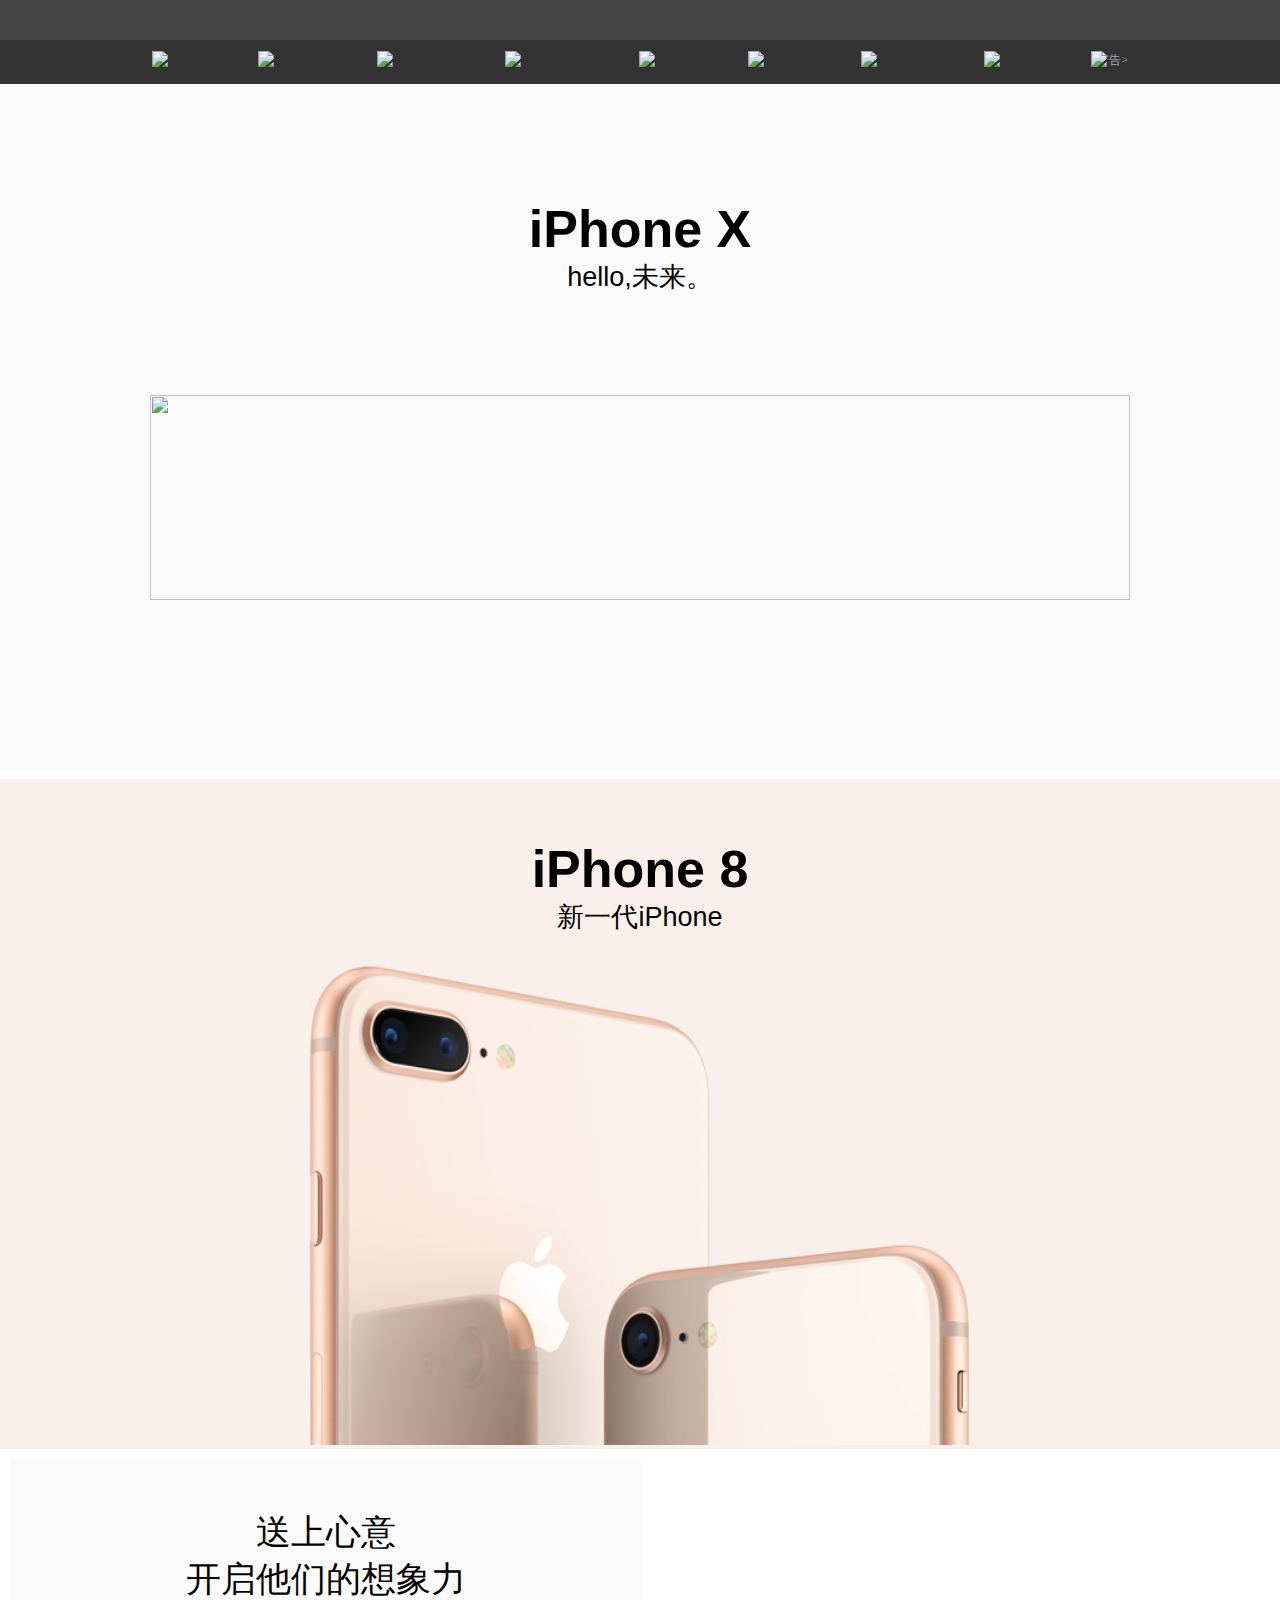
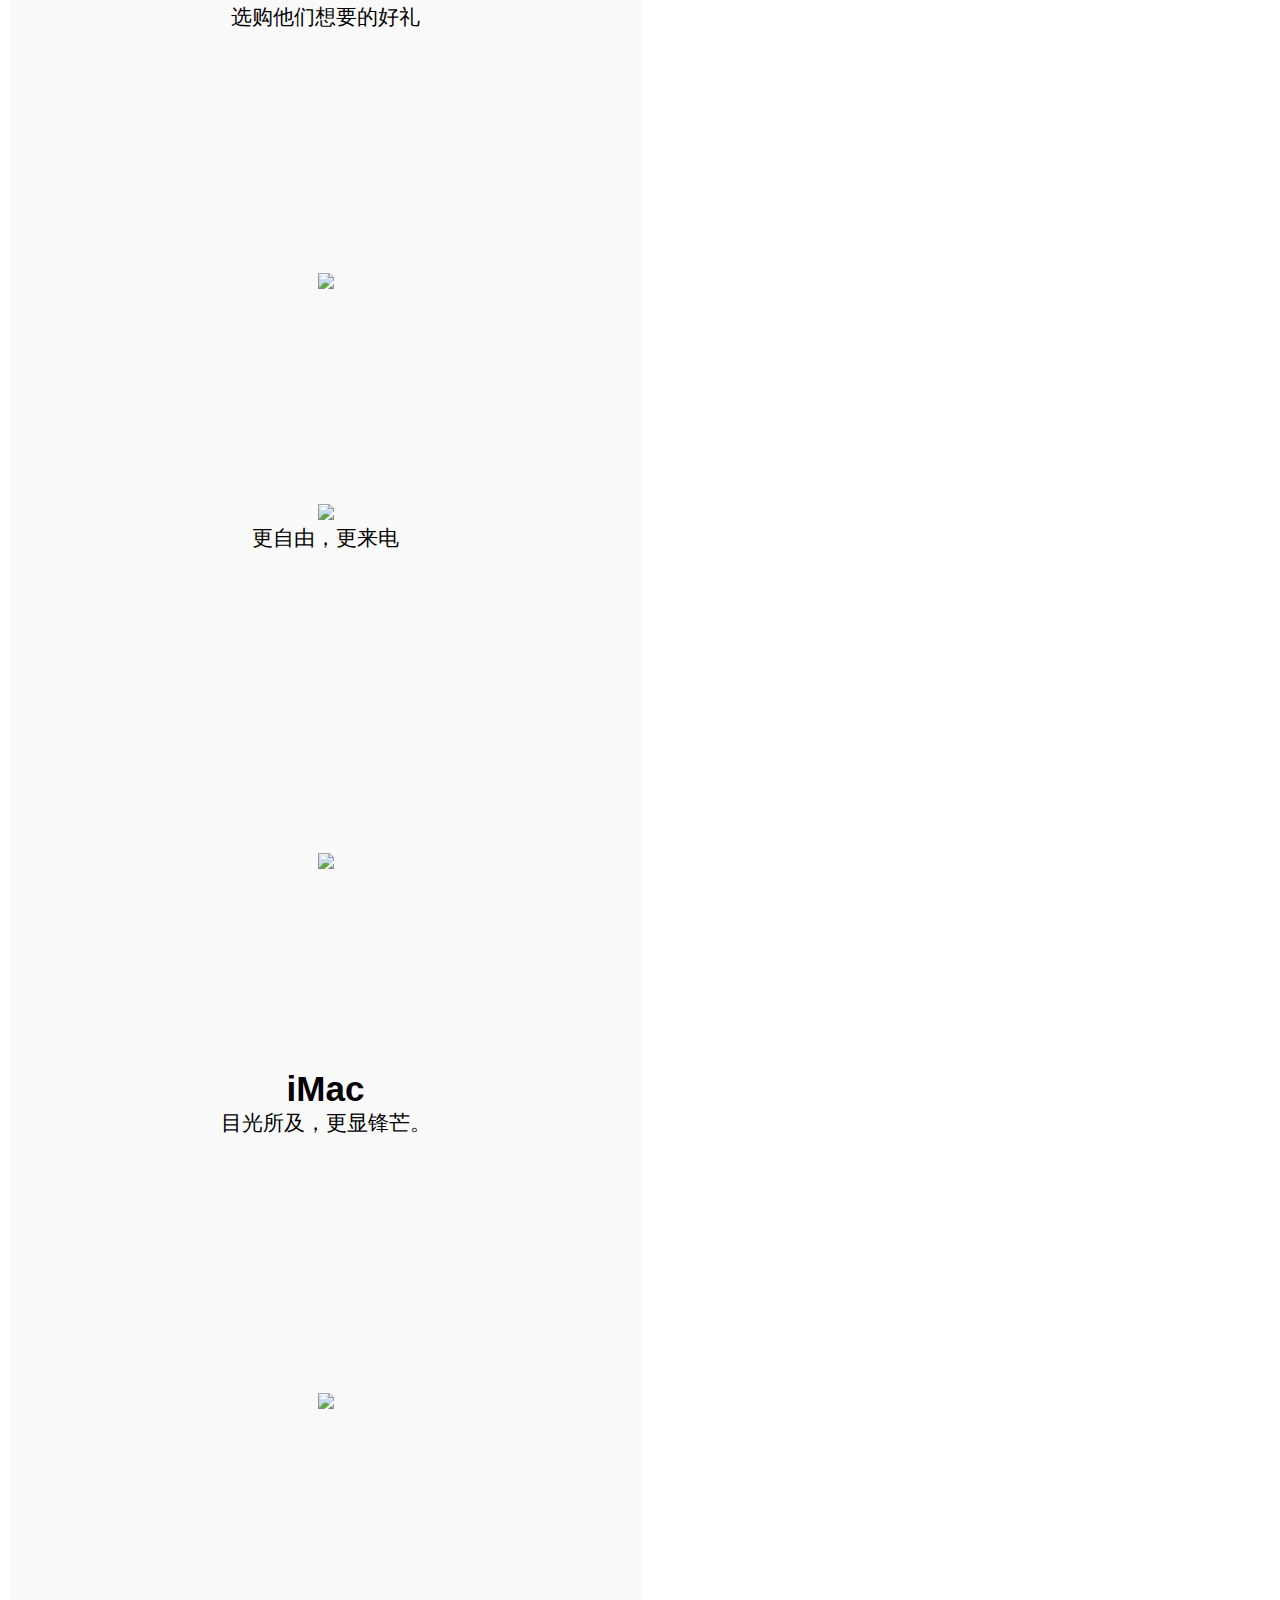
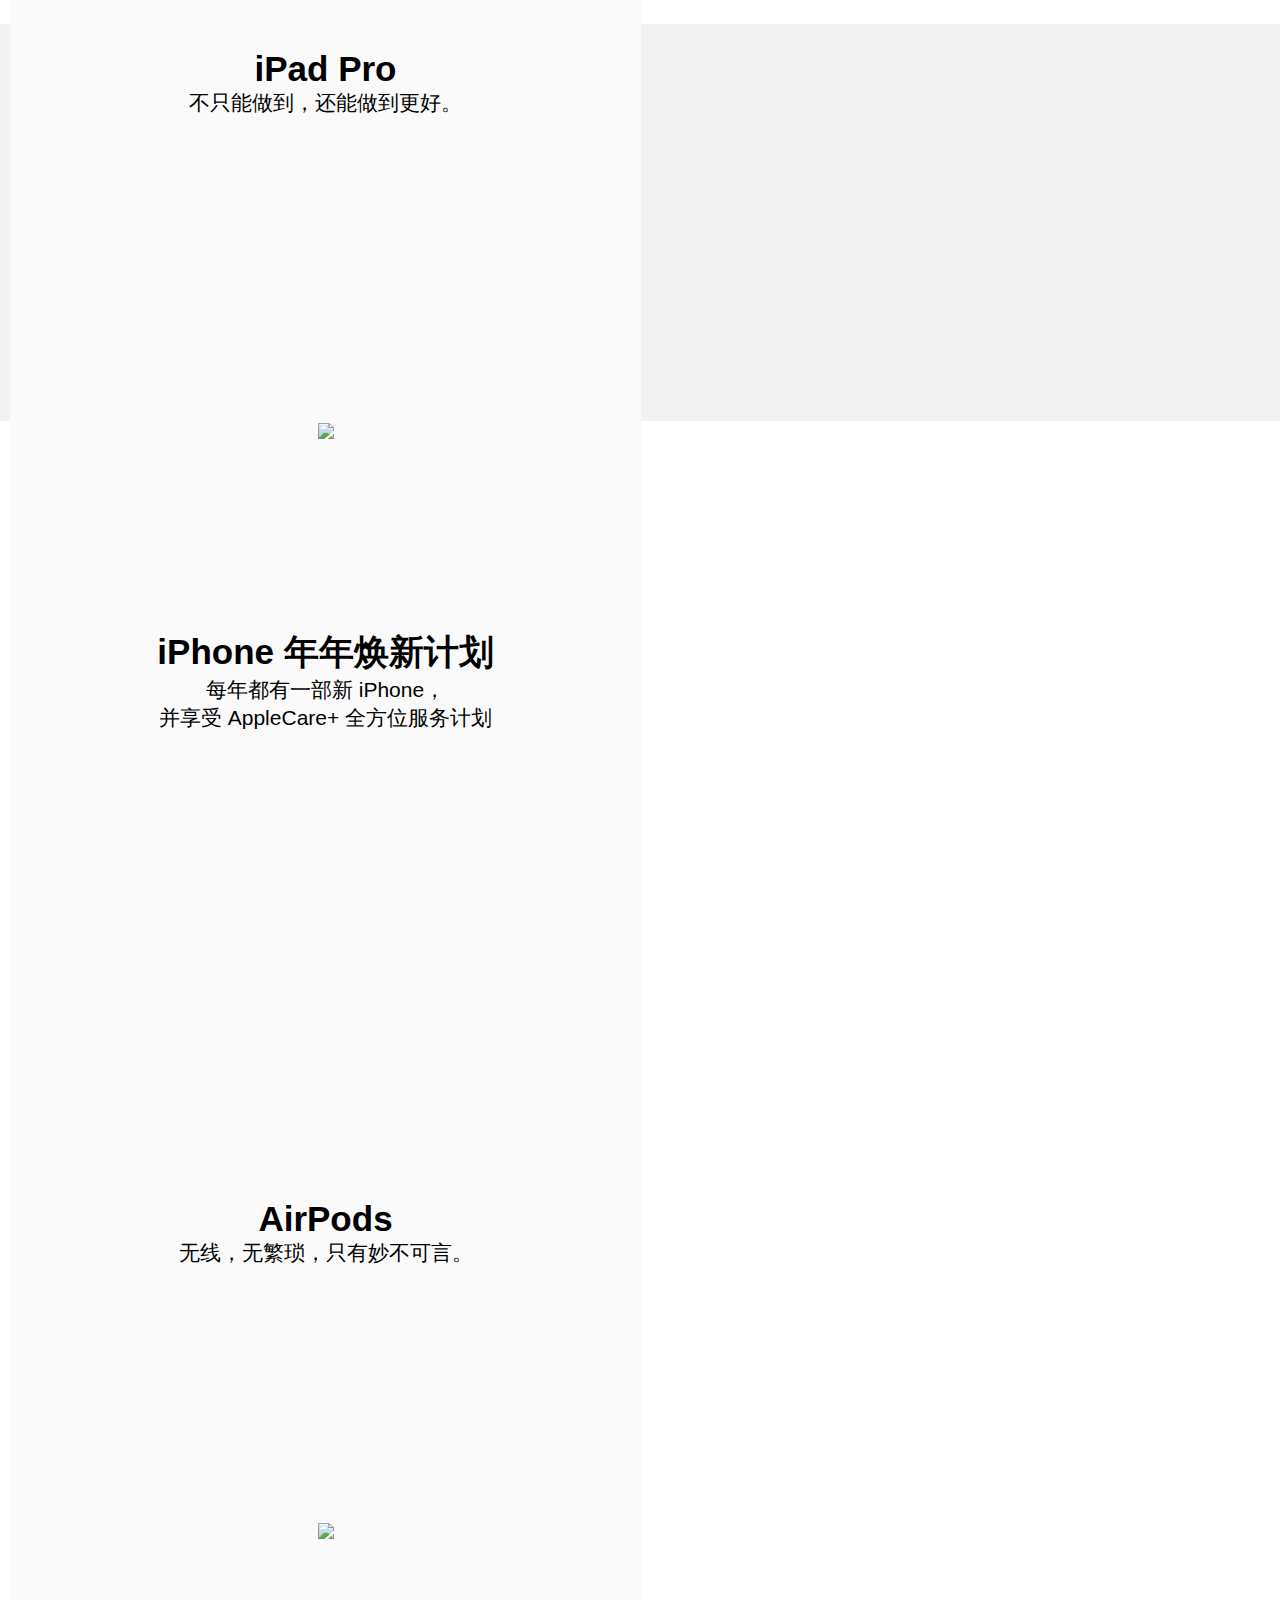
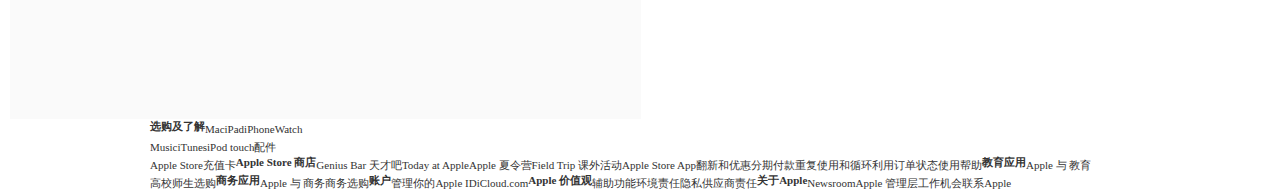
==== index.html @ c33d2056 "add" ====
<!DOCTYPE html>
<html lang="zh">
<head>
  <meta charset="UTF-8">
  <meta name="viewport" content="width=device-width, initial-scale=1.0">
  <meta http-equiv="X-UA-Compatible" content="ie=edge">
  <title>Apple(中国)-官方网站</title>
  <link rel="stylesheet" type="text/css" href="css/style.css"/>
  <style type="text/css">
  	ul {
  		list-style: none;
  	}
  	
  	#header {
  		width: 100%;
  		height: 84px;
  	}
  	
  	.header_adv{
  		height: 40px;
  		background-color: #444;
  	}
  	
  	.header_adv .content {
  		width: 976px;
  		height: 40px;
  		font-size: 12px;
  		color: #a8a8aa;
  		margin: auto;
  		line-height: 40px;
  	}
  	
  	.header_adv .content span {
  		float: right;
  	}
  	
  	.header_content{
  		height: 44px;
  		margin: auto;
  		background-color: rgba(0,0,0,0.8);
  	}
  	
  	.header_navbar {
  		position: absolute;
  		left: 50%;
  		width: 1000px;
  		margin-left: -500px;
  		height: 44px;
  	}
  	
  	.header_navbar ul {
  		width: 1000px;
  		margin: auto 0px;
  	}
  	
  	.header_navbar li {
  		height: 44px;
  		line-height: 44px;
  		float: left;
  		text-align: center;
  	}
  	
  	.nav-icon-others {
  		margin-left: 71.9px;
  	}
  	
  	#nav_whiteApple {
  		margin-left: 10px;
  		width: 20px;
  	}
  	
  	#nav_mac {
  		width: 48px;
  	}
  	
  	#nav_ipad {
  		width: 47px;
  	}
  	
  	#nav_iphone {
  		width: 64px;
  	}
  	
  	#nav_watch {
  		width: 60px;
  	}
  	
  	#nav_support {
  		width: 66px;
  	}
  	
  	#nav_search {
  		width: 36px;
  	}
  	
  	#nav_bag {
  		width: 34px;
  	}
  	
  	.nav-icon:hover {
  		opacity: 0.7;
  	}
  	
  	#content {
  		font-family: "SF Pro Display", "SF Pro Icons", "Helvetica Neue", "Helvetica", "Arial", sans-serif;
  		text-align: center;
  	}
  	
  	#iphone-x {
  		padding-top: 115px;
  		padding-bottom: 75px;
  		width: 100%;
  		height: 495px;
  		background-color: rgb(250,250,250);
  	}
  	
  	.title h2 {
  		margin: 0px auto 0px auto;
  		font-size: 52px;
  	}
  	
  	.subtitle h3 {
  		font-size: 27px;
  		font-weight: normal;
  	}
  	
  	#iphone-x-img {
  		width: 100%;
  		margin-top: 100px;
  	}
  	
  	#iphone-x-img img {
  		width: 980px;
  		height: 205px;
  	}
  	
  	#iphone-8 {
  		width: 100%;
  		height: 490px;
  		margin-top: 10px;
			background-color: rgb(249,240,235);  		
			padding-top: 60px;
			padding-bottom: 120px;
  	}
  	
  	#iphone-8-img {
  		margin-top: 30px;
  		width: 100%;
  	}
  	
  	#iphone-8-img img {
  		width: 660px;				
  		height: 480px;
  	}
  	
  	.sides {
  		margin-top: 10px;
  		margin-right: 15px;
  		width: 100%;
  		height: 580px;
  	}
  	
  	.sides h2 {
  		margin-top: 30px;
  		font-size: 35px;
  		font-weight: 500;
  	}
  	
  	.sides h3 {
  		font-size: 21px;
  		font-weight: normal;
  		margin-bottom: 30px;
  	}
  	
  	.side {
  		background-color: rgb(250,250,250);
  		float: left;
  		width: 49.3%;
  		height: 100%;
  	}
  	
  	
  	.side-header {
  		height: 170px;
  	}
  	
  	.side-title {
  		margin-top: 50px;
  		width: 100%;
  		text-align: center;
  	}
  	
  	.side-subtitle {
  		width: 100%;
  		text-align: center;
  	}
  	
  	.side-left {
  		margin-left: 10px;
  	}
  	
  	.side-right {
  		margin-left: 10px;
  	}
  	
  	.side-title img {
  		margin-top: 15px;
  	}
  	
  	.side-img {
  		line-height: 410px;
  		height: 410px;
  	}
  	
  	
  	
  	.sides-2 .side-img{
  		width: 100%;
  		margin-top: -40px;
  	}
  	
  	.side-ipad .side-img{
  		margin-top: 10px;
  	}
  	
  	.sides-2 h2 {
  		font-weight: 600;
  	}
  	
  	.sides-3 {
  		height: 570px;
  	}
  	
  	.sides-3 .side-header {
  		z-index: 10;
  	}
  	
  	.side-huanxin{
  		overflow: hidden;
  		background-image: url(img/index/trade_up_large.jpg);
  		background-position-x: center;
  	}
  	
		.side-airpods img {
			margin-top: 30px;
		}
  	
  	.footer {
  		margin-top: 15px;
  		height: 397px;
  		width: 100%;
  		background-color: rgb(242,242,242);
  	}
  	
  	.footer li {
  		list-style: none;
  		float: left;
  	}
  	
  	.footer a {
  		text-decoration: none;
  	}
  	
  	.content {
  		padding-top: 40px;
  		margin: 0px auto;
  		width: 980px;
  		height: 234px;
  	}
  	
  	.li-header {
  		font-size: 11px;
  		color: rgb(51,51,51);
  		font-weight: bold;
  	}
  	
  	.li-content a{
  		font-size: 11px;
  		color: rgb(51,51,51);
  	}
  	
  	#footer-xuangou {
  		width: 176px;
  	}
  	
  </style>
</head>
<body>
	<!--
    	描述：头部区域
    -->
	<div id="header">
		<!--广告区域-->
		<div class="header_adv">
			<div class="content">
				<span><广告></span>
			</div>
		</div>
		<!--头部导航区域-->
		<div class="header_content">
			<div class="header_navbar">
				<ul>
					<li class="nav-icon" style="margin-left: 0px;"><div id="nav_whiteApple"><a href=""><img src="img/index/whiteApple.svg"/></div></a></li>
					<li class="nav-icon nav-icon-others"><div id="nav_mac"><a href=""><img src="img/index/mac.svg"/></a></div></li>
					<li class="nav-icon nav-icon-others"><div id="nav_ipad"><a href=""><img src="img/index/ipad.svg"/></a></div></li>
					<li class="nav-icon nav-icon-others"><div id="nav_iphone"><a href=""><img src="img/index/iphone.svg"/></a></div></li>
					<li class="nav-icon nav-icon-others"><div id="nav_watch"><a href=""><img src="img/index/watch.svg"/></a></div></li>
					<li class="nav-icon nav-icon-others"><div id="nav_music"><a href=""><img src="img/index/music.svg"/></a></div></li>
					<li class="nav-icon nav-icon-others"><div id="nav_support"><a href=""><img src="img/index/support.svg"/></a></div></li>
					<li class="nav-icon nav-icon-others"><div id="nav_search"><a href=""><img src="img/index/search.svg"/></a></div></li>
					<li class="nav-icon nav-icon-others"><div id="nav_bag"><a href=""><img src="img/index/bag.svg"/></a></div></li>
				</ul>
			</div>
		</div>
	</div>
	<!-- 内容区域 -->
	<div id="content">
		<!--iphonex开始-->
		<div id="iphone-x">
			<!--主标题-->
			<div id="iphone-x-title" class="title">
				<h2>iPhone X</h2>
			</div>
			<!--副标题-->
			<div id="iphone-x-subtitle" class="subtitle">
				<h3>hello,未来。</h3>
			</div>
			<div id="iphone-x-img">
				<img src="img/index/iphone_x_large.jpg"/>
			</div>
		</div>
		
		<!--iphone8开始-->
		<div id="iphone-8">
			<div id="iphone-8-title" class="title">
				<h2>iPhone 8</h2>
			</div>
			<div id="iphone-8-subtitle" class="subtitle">
				<h3>新一代iPhone</h3>
			</div>
			<div id="iphone-8-img">
				<img src="img/index/iphone_8_large.jpg"/>
			</div>
		</div>
		<!--两边的推销活动-->
		<div class="sides">
			<div class="side side-left side-holiday">
				<div class="side-header">
					<div class="side-title"><h2>送上心意<br/>开启他们的想象力</h2></div>
					<div class="side-subtitle"><h3>选购他们想要的好礼</h3></div>
				</div>
				<div class="side-img"><img src="img/index/holiday_large.png"/></div>
			</div>
			<div class="side side-right side-watch">
				<div class="side-header">
					<div class="side-title"><img src="img/index/watch_series_3_promo_large.png"/></div>
					<div class="side-subtitle"><h3>更自由，更来电</h3></div>
				</div>
				<div class="side-img"><img src="img/index/watch_series_3_large.jpg"/></div>
			</div>
		</div>
		<div class="sides sides-2">
			<div class="side side-left side-imac">
				<div class="side-header">
					<div class="side-title"><h2>iMac</h2></div>
					<div class="side-subtitle"><h3>目光所及，更显锋芒。</h3></div>
				</div>
				<div class="side-img"><img src="img/index/imac_large.jpg"/></div>
			</div>
			<div class="side side-right side-ipad">
				<div class="side-header">
					<div class="side-title"><h2>iPad Pro</h2></div>
					<div class="side-subtitle"><h3>不只能做到，还能做到更好。</h3></div>
				</div>
				<div class="side-img"><img src="img/index/ipad_pro_large.jpg"/></div>
			</div>
		</div>
		<div class="sides sides-2 sides-3">
			<div class="side side-left side-huanxin">
				<div class="side-header">
					<div class="side-title"><h2>iPhone 年年焕新计划</h2></div>
					<div class="side-subtitle"><h3>每年都有一部新 iPhone，<br />并享受 AppleCare+ 全方位服务计划</h3></div>
				</div>
				<div class="side-img"></div>
			</div>
			<div class="side side-right side-airpods">
				<div class="side-header">
					<div class="side-title"><h2>AirPods</h2></div>
					<div class="side-subtitle"><h3>无线，无繁琐，只有妙不可言。</h3></div>
				</div>
				<div class="side-img"><img src="img/index/airpods_large.jpg"/></div>
			</div>
		</div>
	</div>
	<!--页脚-->
		<div class="footer">
			<div class="content">
				<!--选购及了解-->
				<div id="footer-xuangou" class="list">
					<ul>
						<li class="li-header li-content">选购及了解</li>
						<li class="li-content"><a href="">Mac</a></li>
						<li class="li-content"><a href="">iPad</a></li>
						<li class="li-content"><a href="">iPhone</a></li>
						<li class="li-content"><a href="">Watch</a></li>
						<li class="li-content"><a href="">Music</a></li>
						<li class="li-content"><a href="">iTunes</a></li>
						<li class="li-content"><a href="">iPod touch</a></li>
						<li class="li-content"><a href="">配件</a></li>
						<li class="li-content"><a href="">Apple Store充值卡</a></li>
					</ul>
				</div>
				<div id="footer-store" class="list">
					<ul>
						<li class="li-header li-content">Apple Store 商店</li>
						<li class="li-content"><a href="">Genius Bar 天才吧</a></li>
						<li class="li-content"><a href="">Today at Apple</a></li>
						<li class="li-content"><a href="">Apple 夏令营</a></li>
						<li class="li-content"><a href="">Field Trip 课外活动</a></li>
						<li class="li-content"><a href="">Apple Store App</a></li>
						<li class="li-content"><a href="">翻新和优惠</a></li>
						<li class="li-content"><a href="">分期付款</a></li>
						<li class="li-content"><a href="">重复使用和循环利用</a></li>
						<li class="li-content"><a href="">订单状态</a></li>
						<li class="li-content"><a href="">使用帮助</a></li>
					</ul>
				</div>
				<div id="footer-jiaoyu" class="list">
					<ul>
						<li class="li-header li-content">教育应用</li>
						<li class="li-content"><a href="">Apple 与 教育</a></li>
						<li class="li-content"><a href="">高校师生选购</a></li>
					</ul>
				</div>
				<div id="footer-shangwu">
					<ul>
						<li class="li-header li-content">商务应用</li>
						<li class="li-content"><a href="">Apple 与 商务</a></li>
						<li class="li-content"><a href="">商务选购</a></li>
					</ul>
				</div>
				<div id="footer-account">
					<ul>
						<li class="li-header li-content">账户</li>
						<li class="li-content"><a href="">管理你的Apple ID</a></li>
						<li class="li-content"><a href="">iCloud.com</a></li>
					</ul>
				</div>
				<div id="footer-jiazhiguan">
					<ul>
						<li class="li-header li-content">Apple 价值观</li>
						<li class="li-content"><a href="">辅助功能</a></li>
						<li class="li-content"><a href="">环境责任</a></li>
						<li class="li-content"><a href="">隐私</a></li>
						<li class="li-content"><a href="">供应商责任</a></li>
					</ul>
				</div>
				<div id="footer-about">
					<ul>
						<li class="li-header li-content">关于Apple</li>
						<li class="li-content"><a href="">Newsroom</a></li>
						<li class="li-content"><a href="">Apple 管理层</a></li>
						<li class="li-content"><a href="">工作机会</a></li>
						<li class="li-content"><a href="">联系Apple</a></li>
					</ul>
				</div>
			</div>
			<div class="content-footer">
				
			</div>
			<div class="content-copyright">
				
			</div>
		</div>
</body>
</html>
---- css/style.css ----
* {
	margin: 0px;
	padding: 0px;
	border: 0px;
}
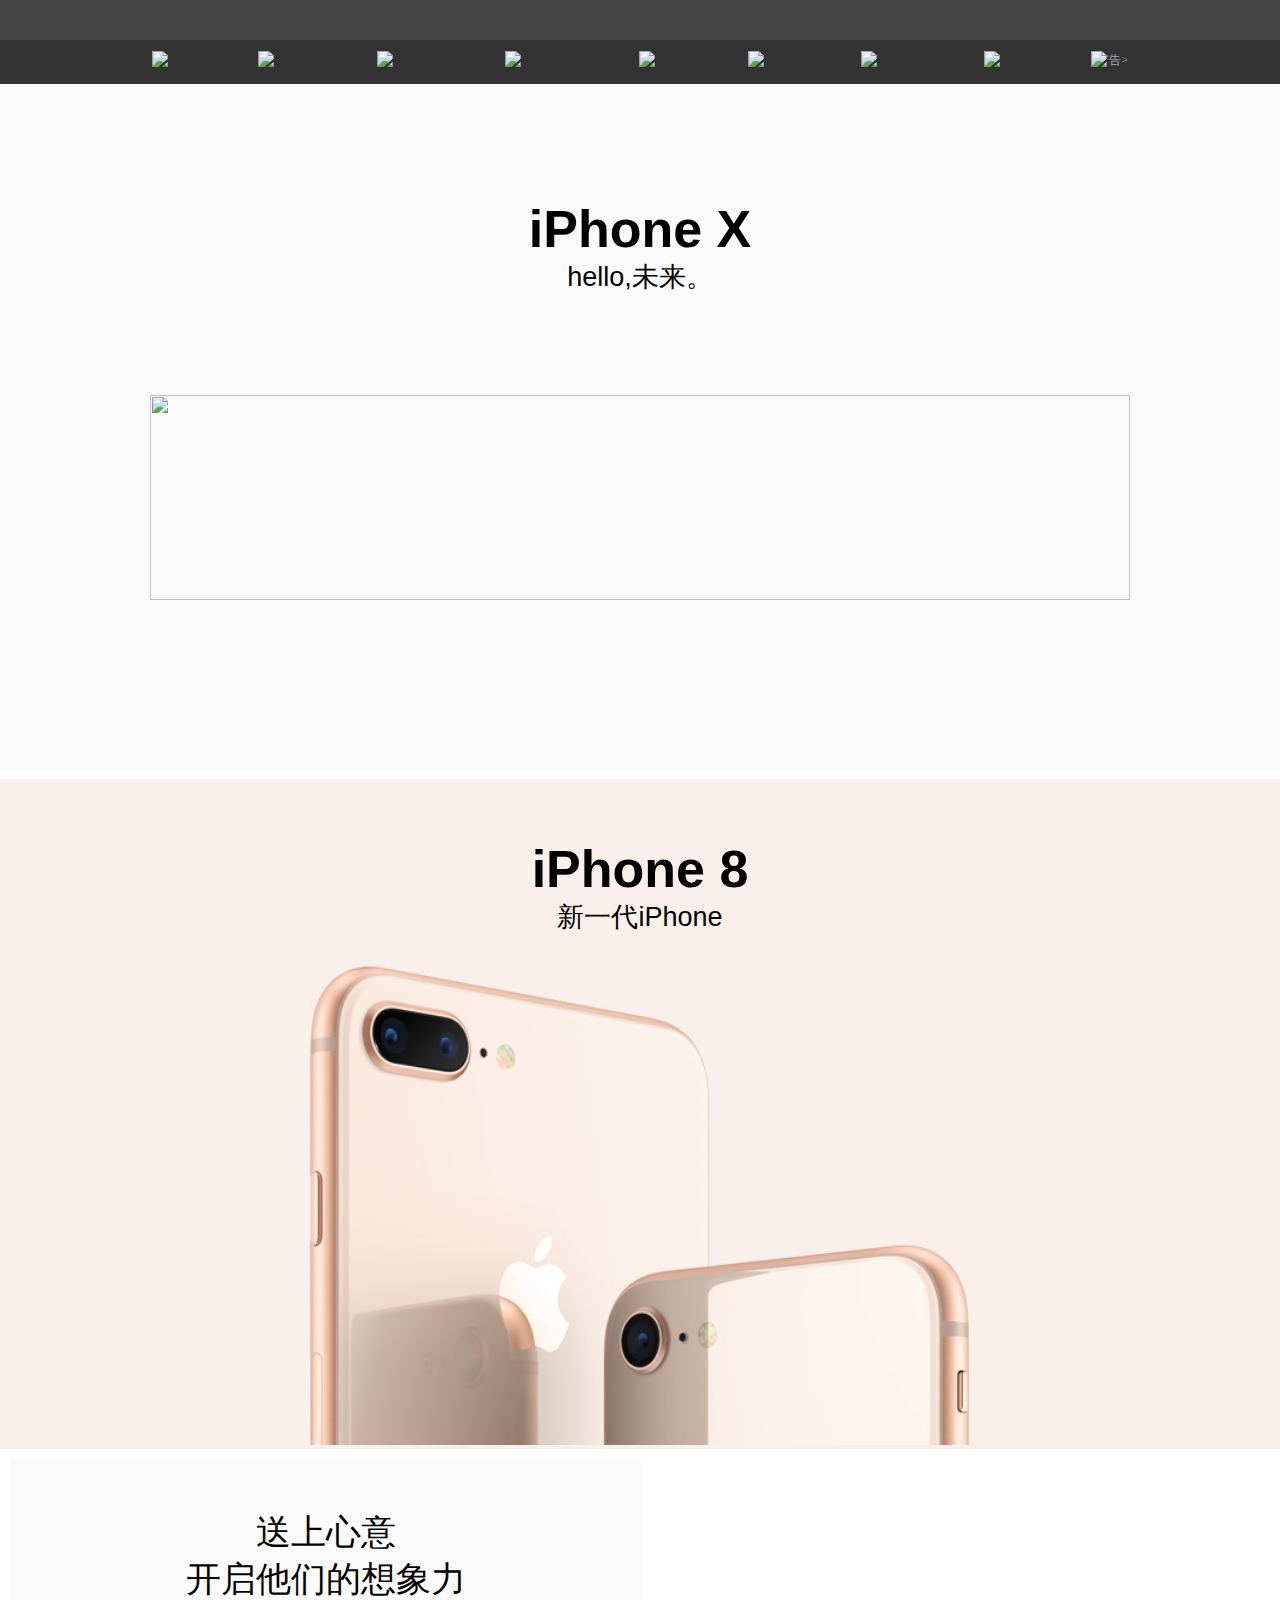
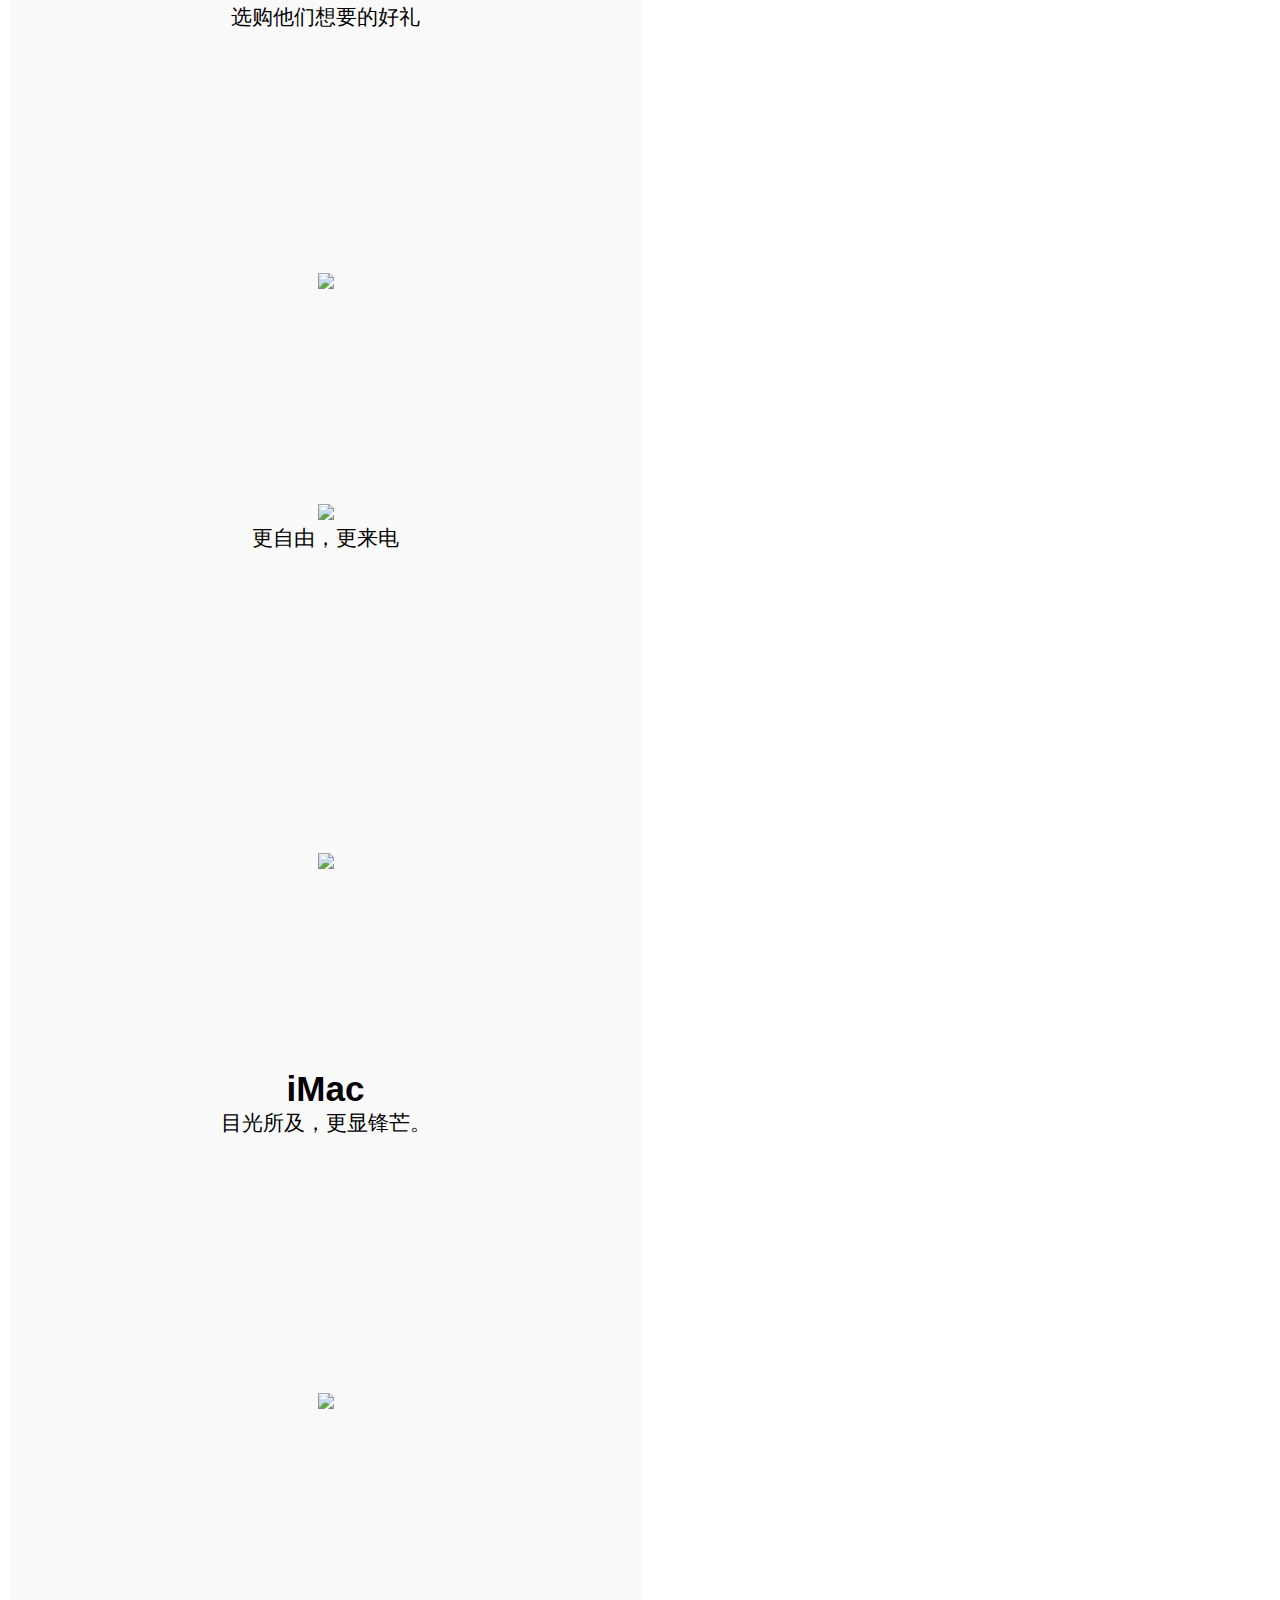
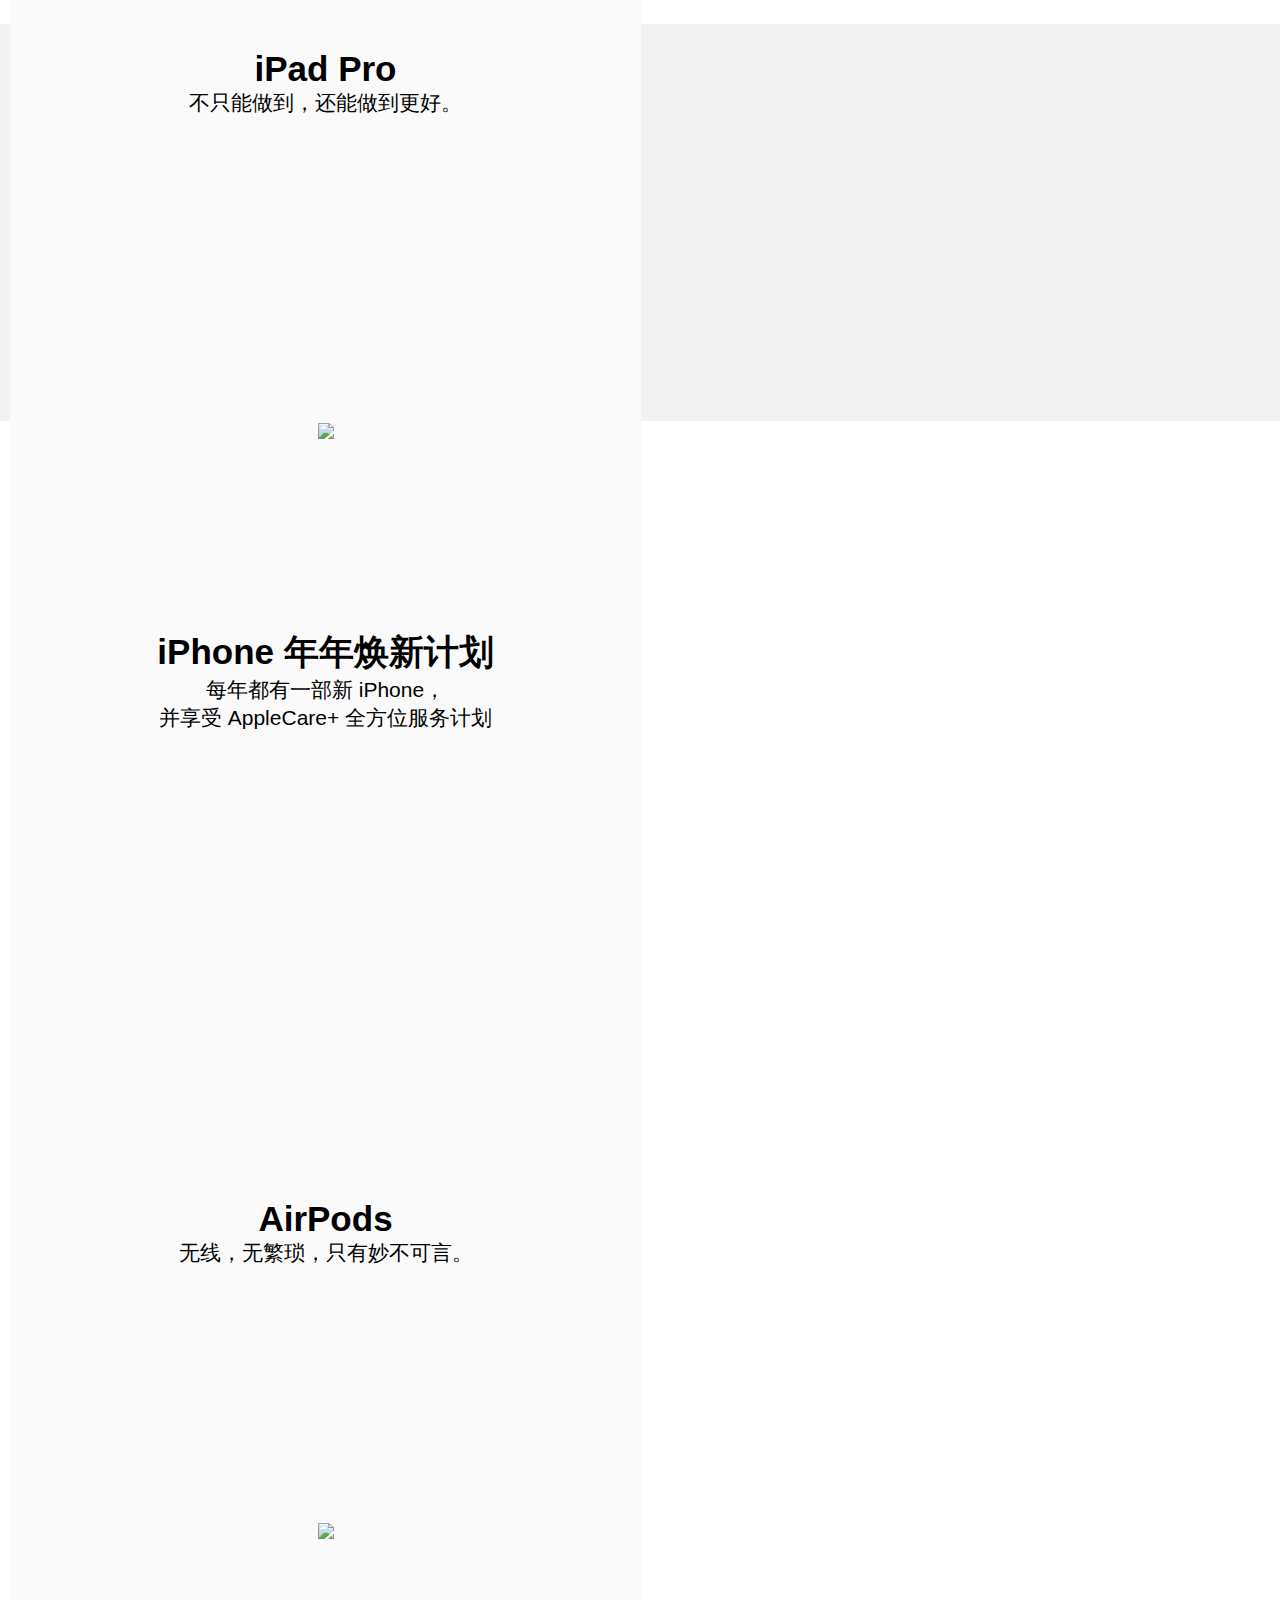
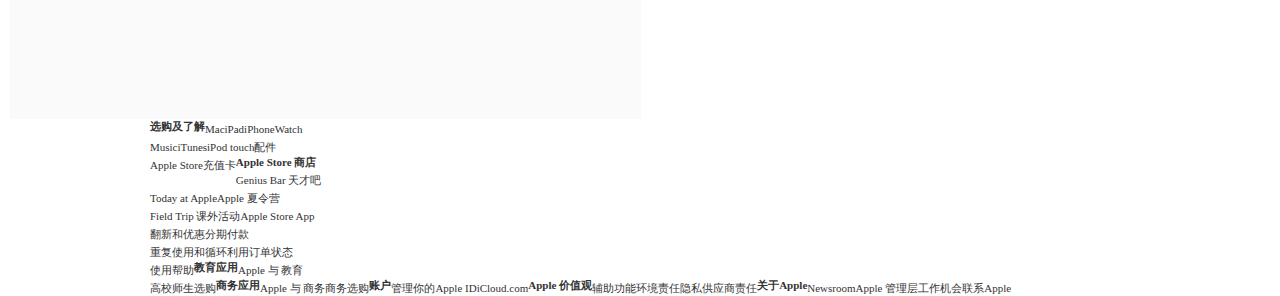
==== commit a9e7e845: "add" ====
--- a/index.html
+++ b/index.html
@@ -268,10 +268,18 @@
   		height: 234px;
   	}
   	
+  	.list {
+  		width: 176px;
+  	}
+  	
   	.li-header {
   		font-size: 11px;
   		color: rgb(51,51,51);
   		font-weight: bold;
+  	}
+  	
+  	.li-content {
+  		display: block;
   	}
   	
   	.li-content a{
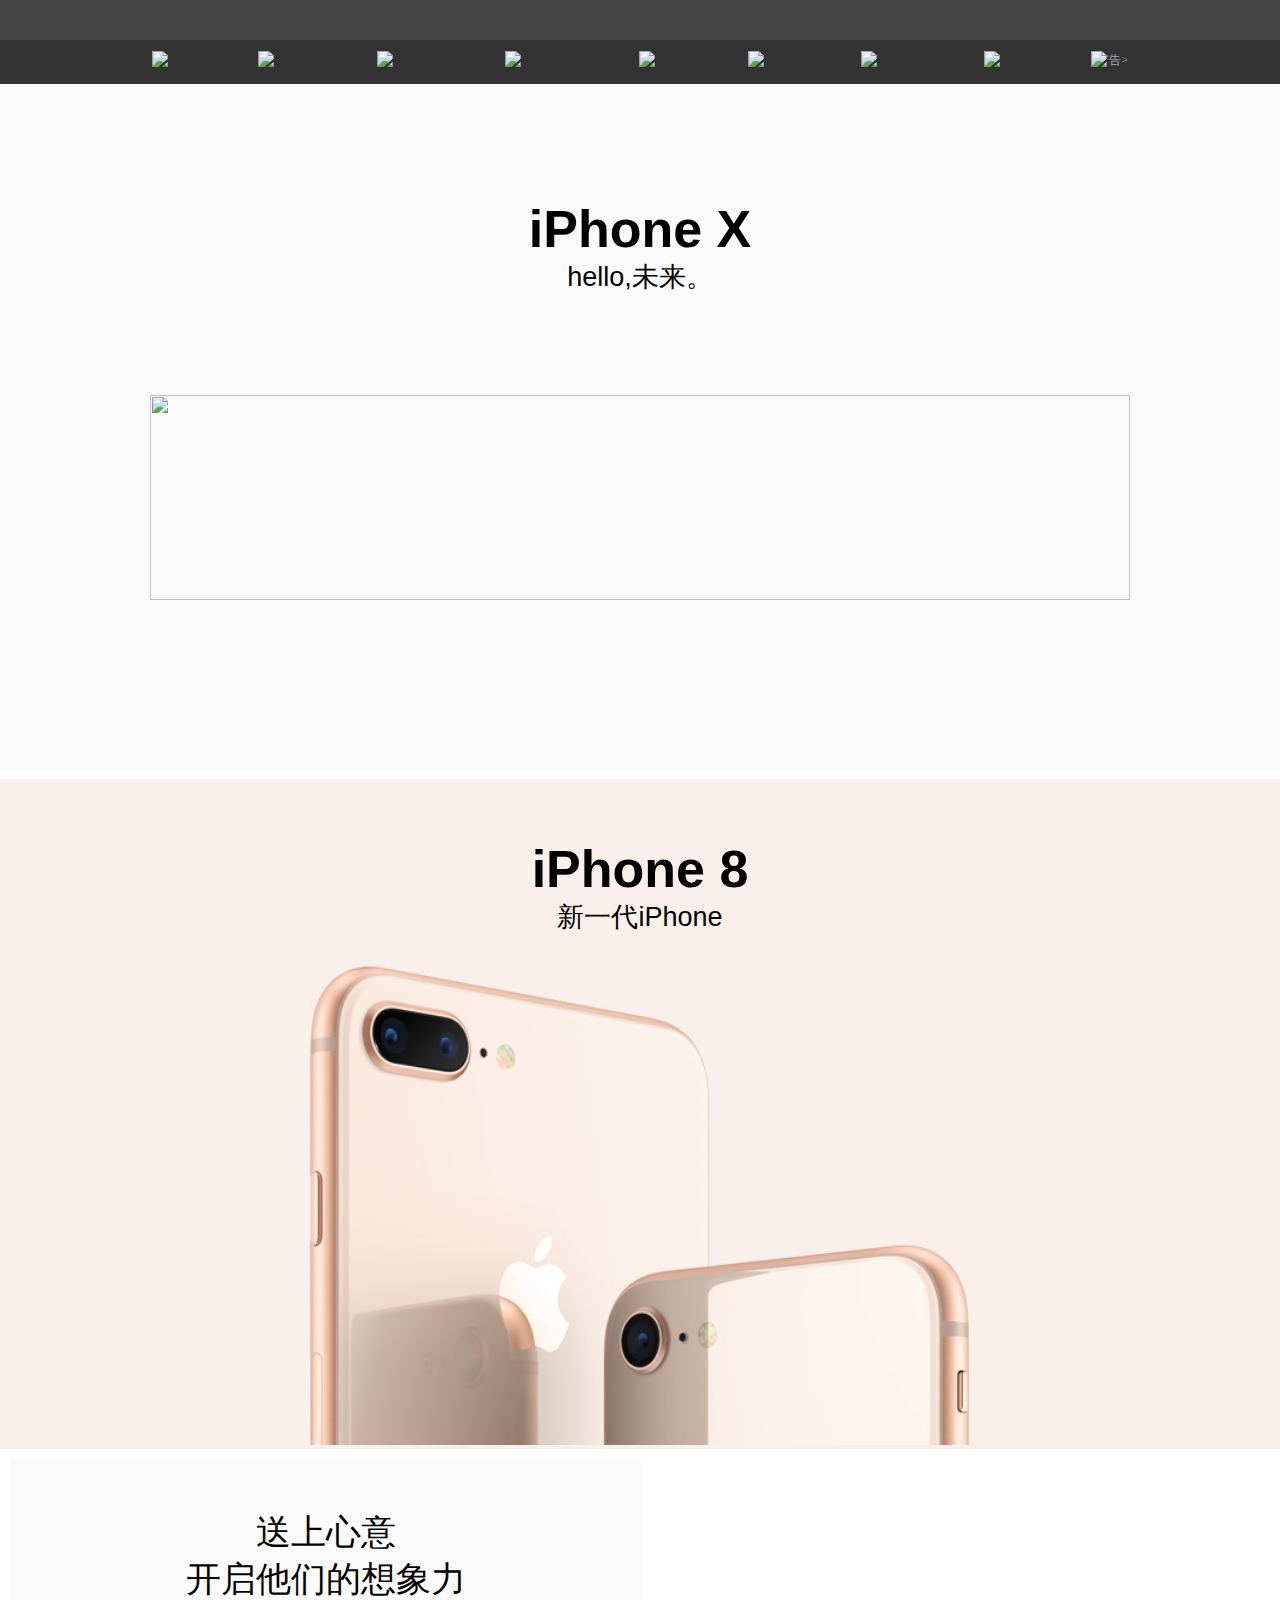
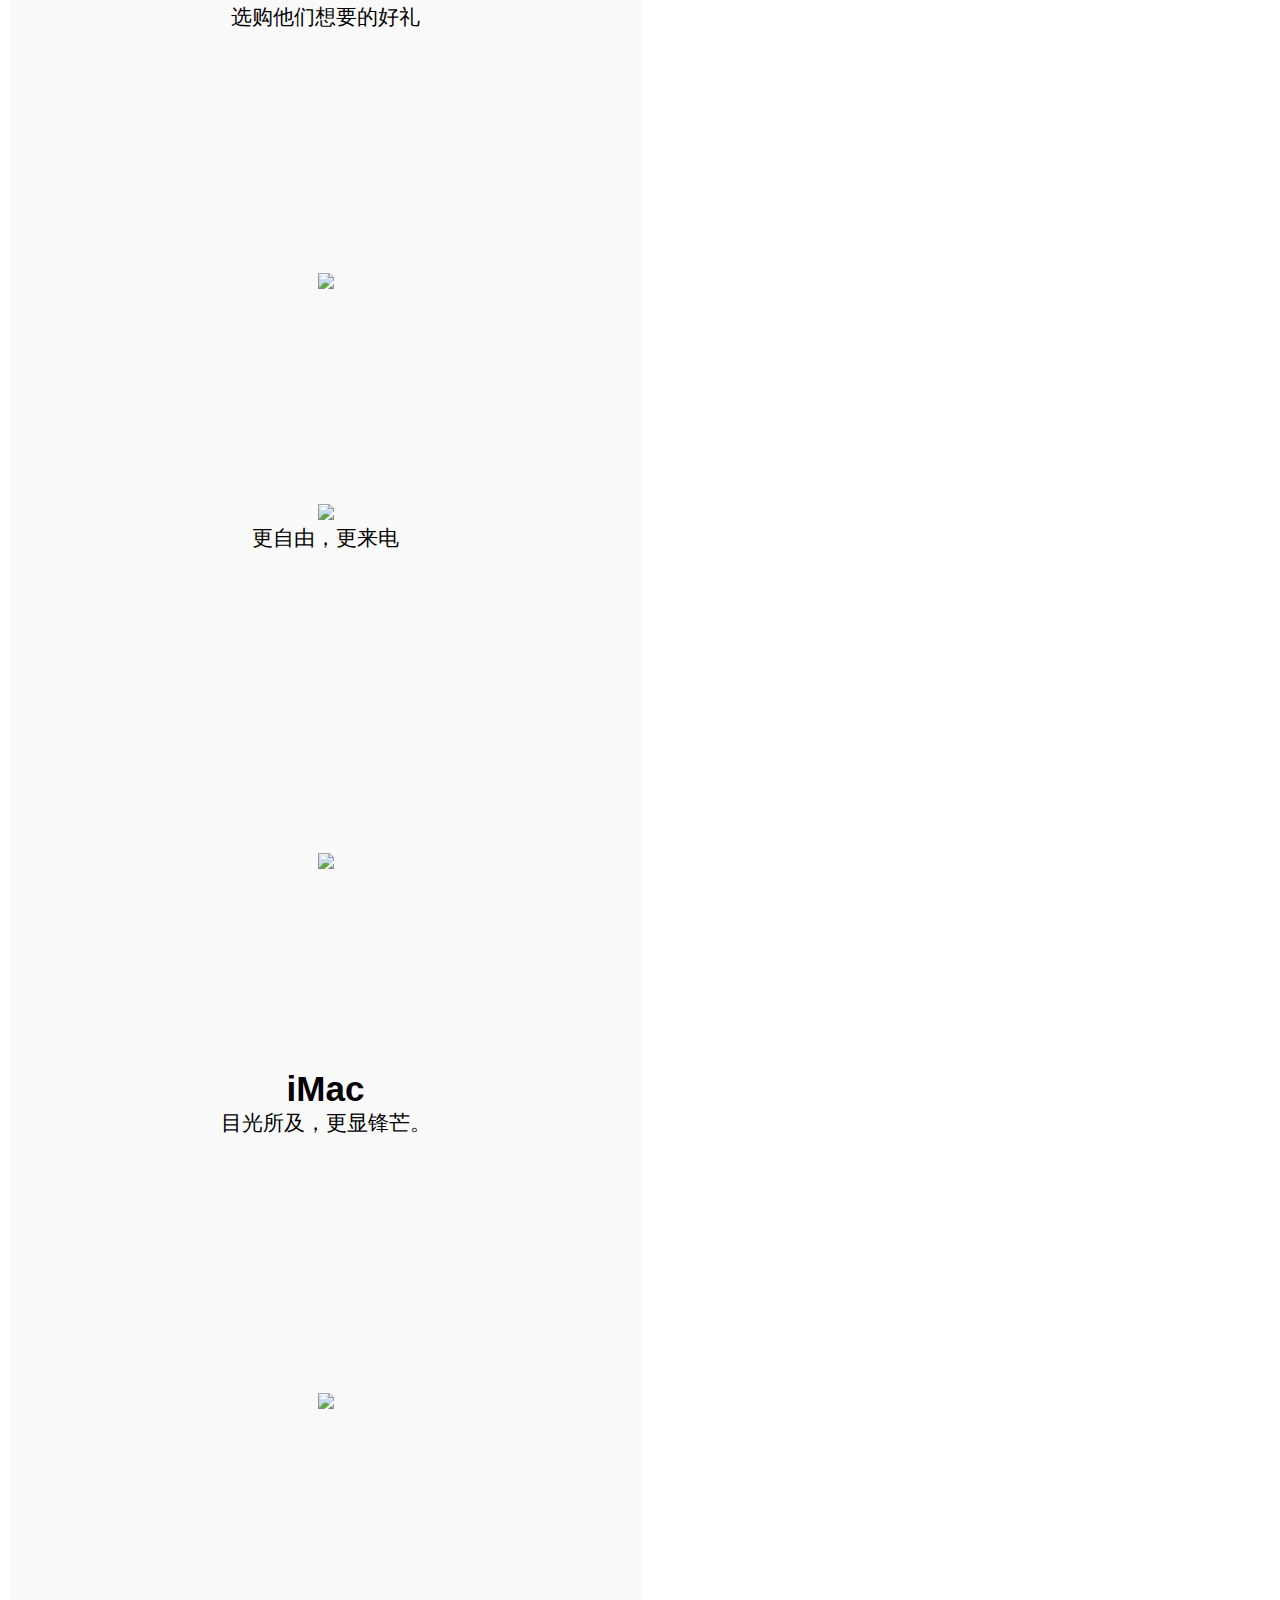
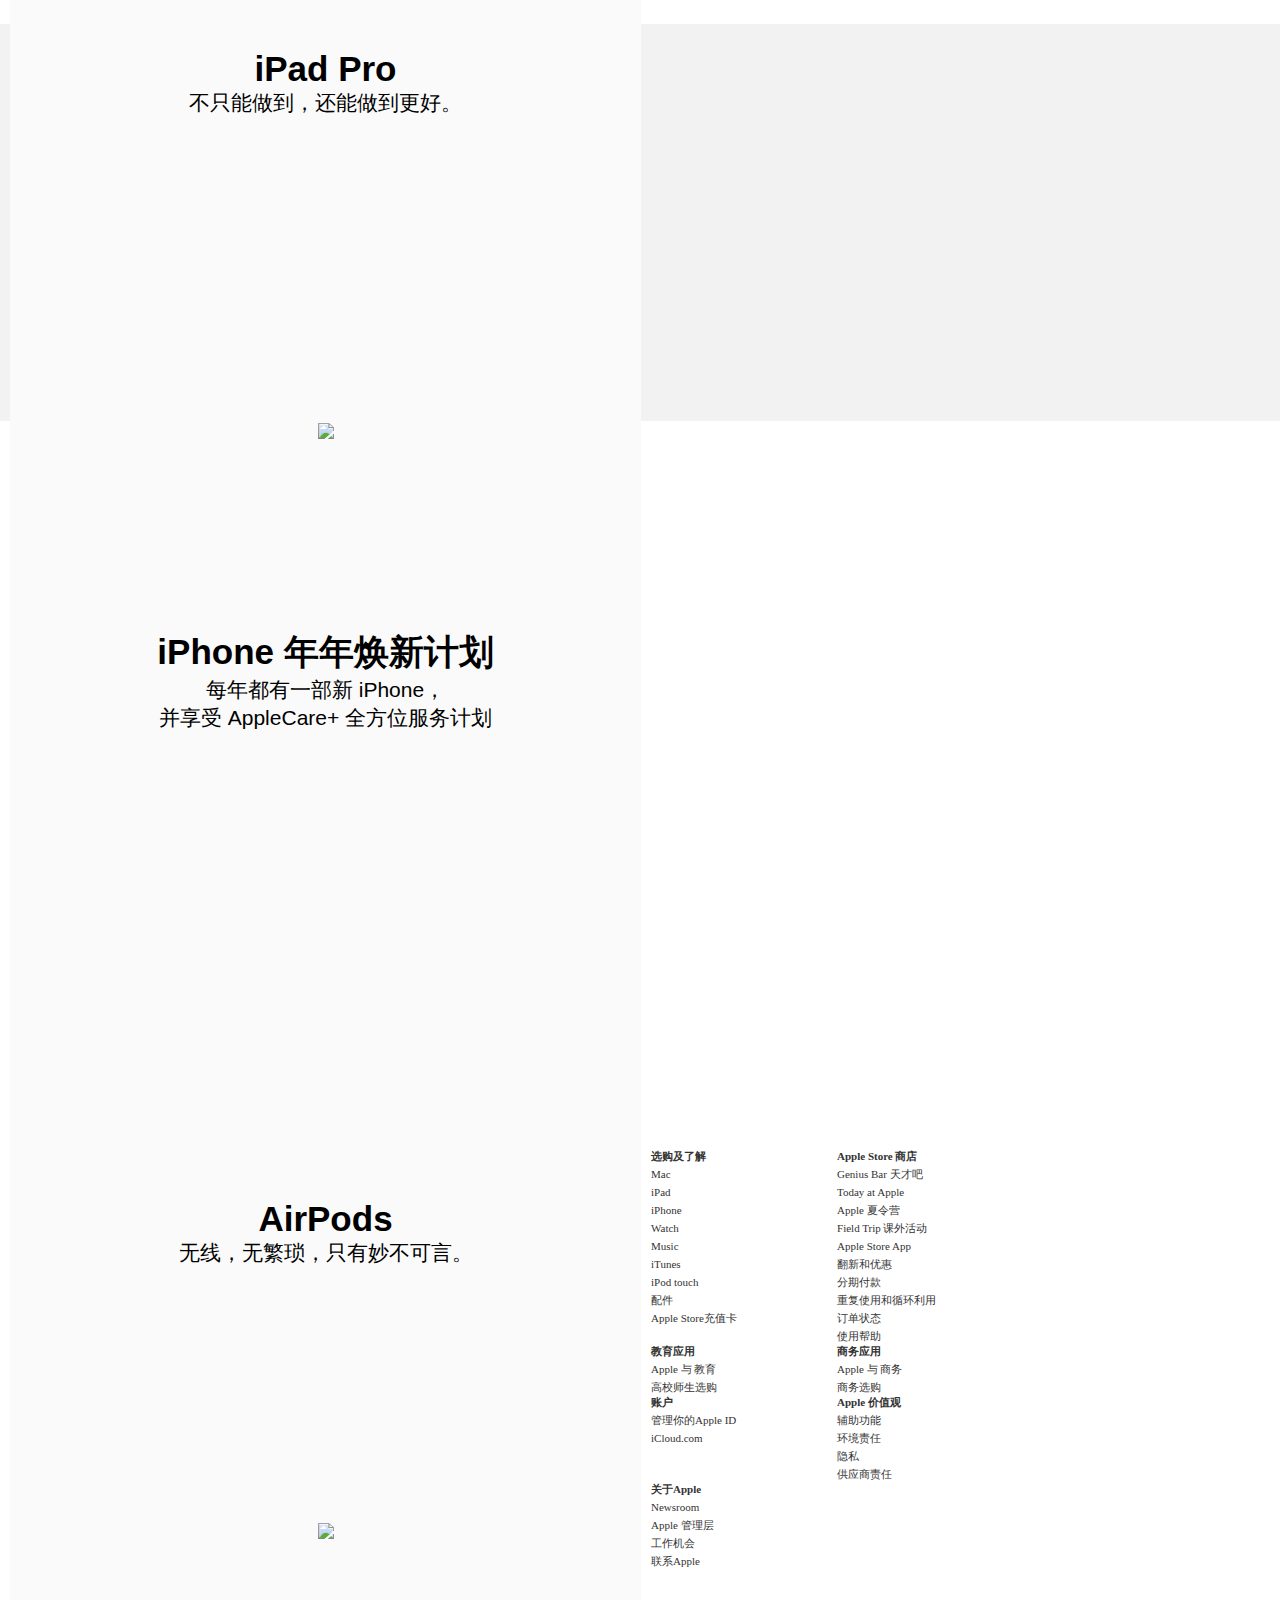
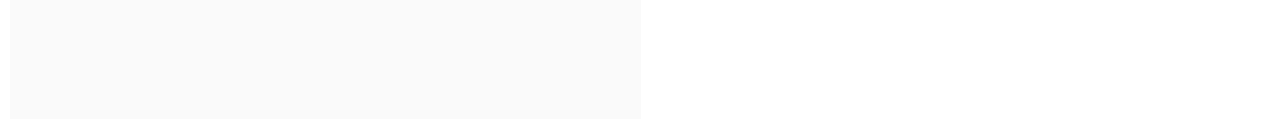
==== commit 96416050: "add" ====
--- a/index.html
+++ b/index.html
@@ -252,13 +252,19 @@
   		background-color: rgb(242,242,242);
   	}
   	
-  	.footer li {
+  	.footer .li-content {
   		list-style: none;
-  		float: left;
   	}
   	
   	.footer a {
   		text-decoration: none;
+  	}
+  	
+  	.list {
+  		width: 176px;
+  		height: auto;
+  		float: left;
+  		margin-left: 10px;
   	}
   	
   	.content {
@@ -268,10 +274,6 @@
   		height: 234px;
   	}
   	
-  	.list {
-  		width: 176px;
-  	}
-  	
   	.li-header {
   		font-size: 11px;
   		color: rgb(51,51,51);
@@ -285,10 +287,6 @@
   	.li-content a{
   		font-size: 11px;
   		color: rgb(51,51,51);
-  	}
-  	
-  	#footer-xuangou {
-  		width: 176px;
   	}
   	
   </style>
@@ -440,21 +438,21 @@
 						<li class="li-content"><a href="">高校师生选购</a></li>
 					</ul>
 				</div>
-				<div id="footer-shangwu">
+				<div id="footer-shangwu" class="list">
 					<ul>
 						<li class="li-header li-content">商务应用</li>
 						<li class="li-content"><a href="">Apple 与 商务</a></li>
 						<li class="li-content"><a href="">商务选购</a></li>
 					</ul>
 				</div>
-				<div id="footer-account">
+				<div id="footer-account" class="list">
 					<ul>
 						<li class="li-header li-content">账户</li>
 						<li class="li-content"><a href="">管理你的Apple ID</a></li>
 						<li class="li-content"><a href="">iCloud.com</a></li>
 					</ul>
 				</div>
-				<div id="footer-jiazhiguan">
+				<div id="footer-jiazhiguan" class="list">
 					<ul>
 						<li class="li-header li-content">Apple 价值观</li>
 						<li class="li-content"><a href="">辅助功能</a></li>
@@ -463,7 +461,7 @@
 						<li class="li-content"><a href="">供应商责任</a></li>
 					</ul>
 				</div>
-				<div id="footer-about">
+				<div id="footer-about" class="list">
 					<ul>
 						<li class="li-header li-content">关于Apple</li>
 						<li class="li-content"><a href="">Newsroom</a></li>
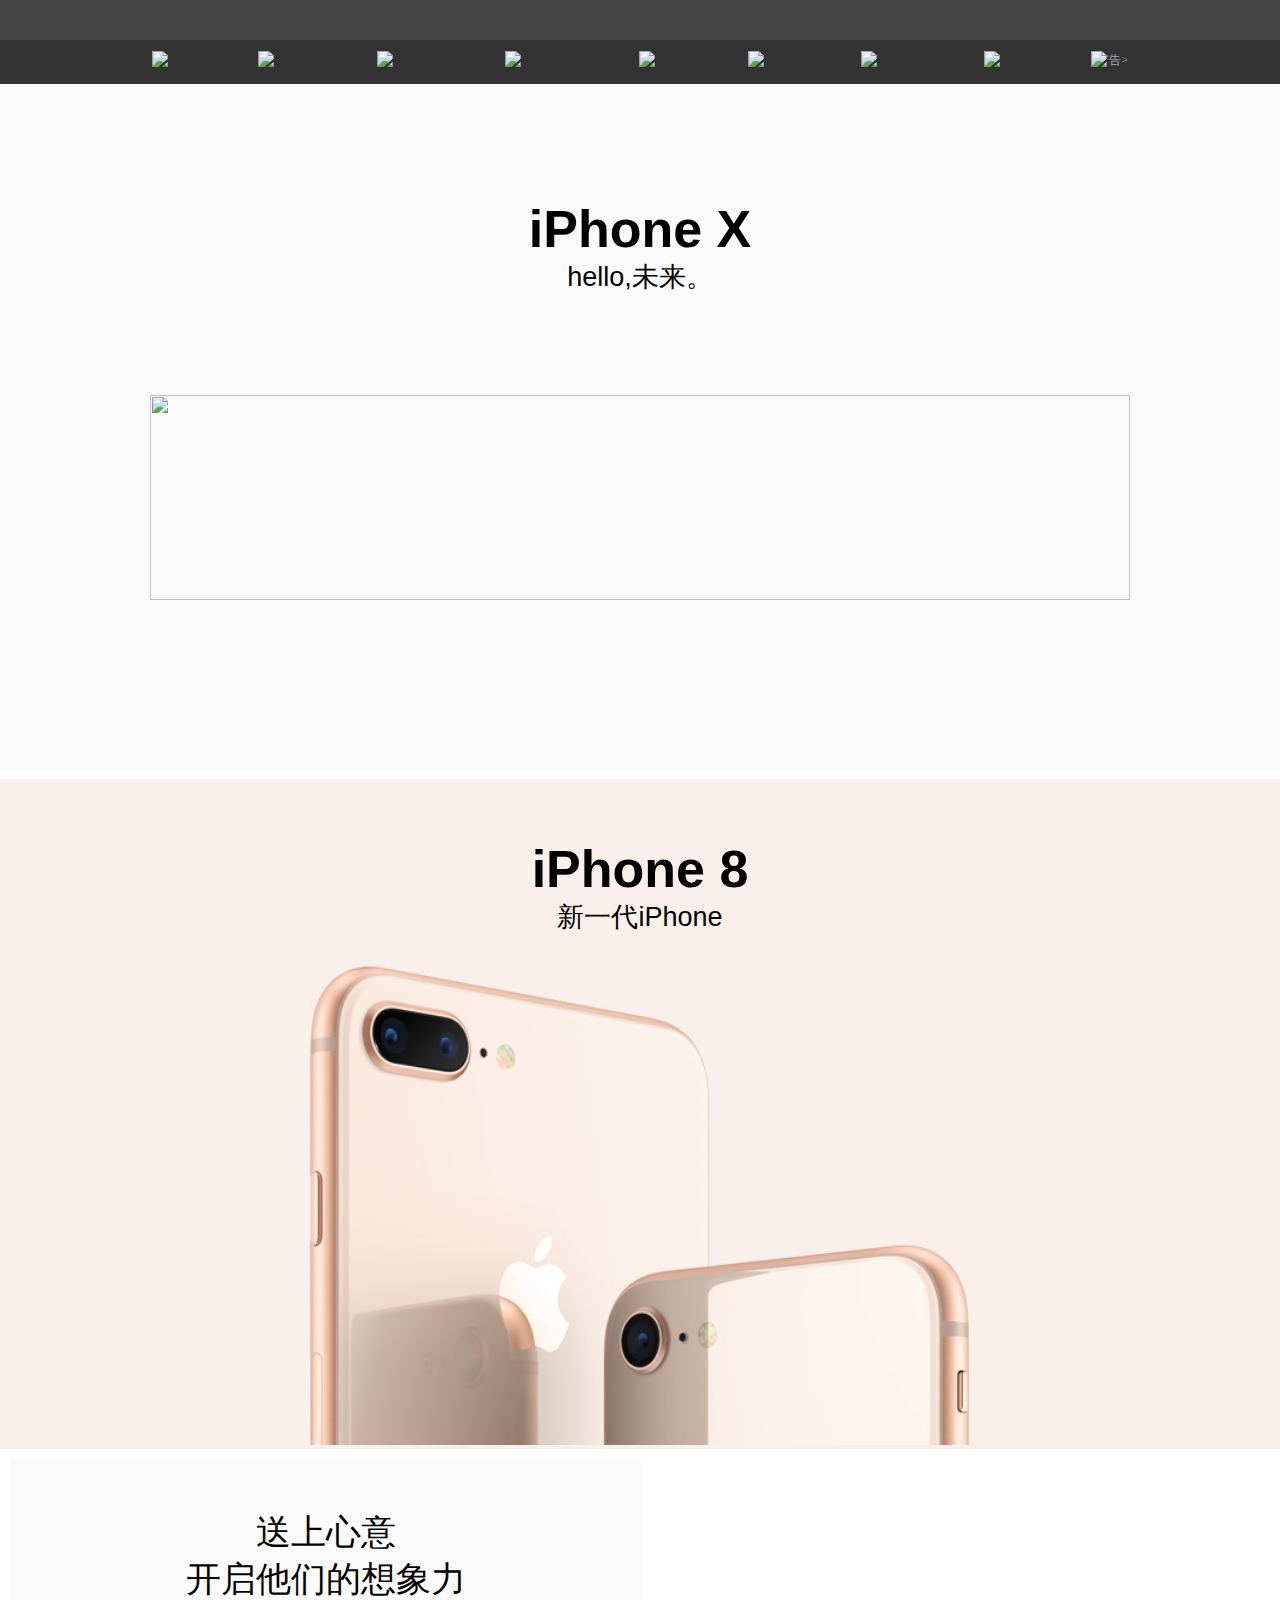
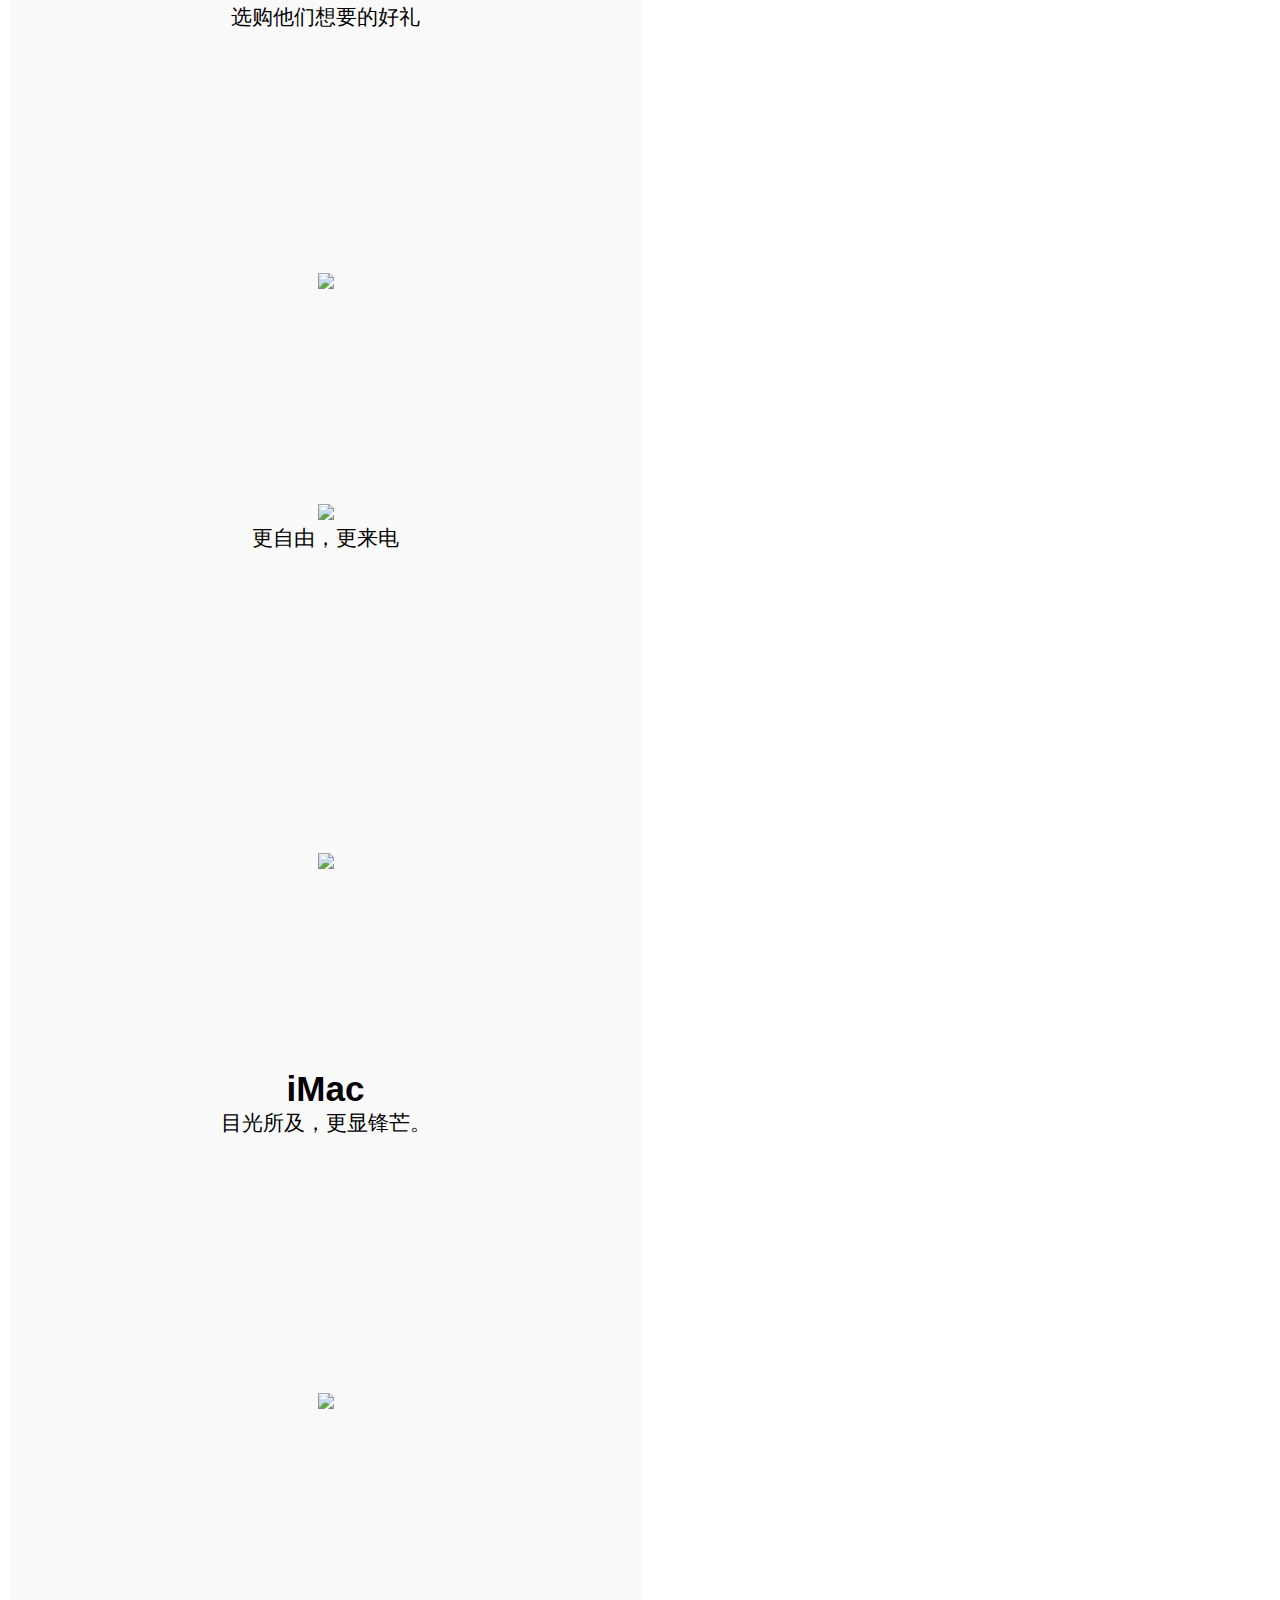
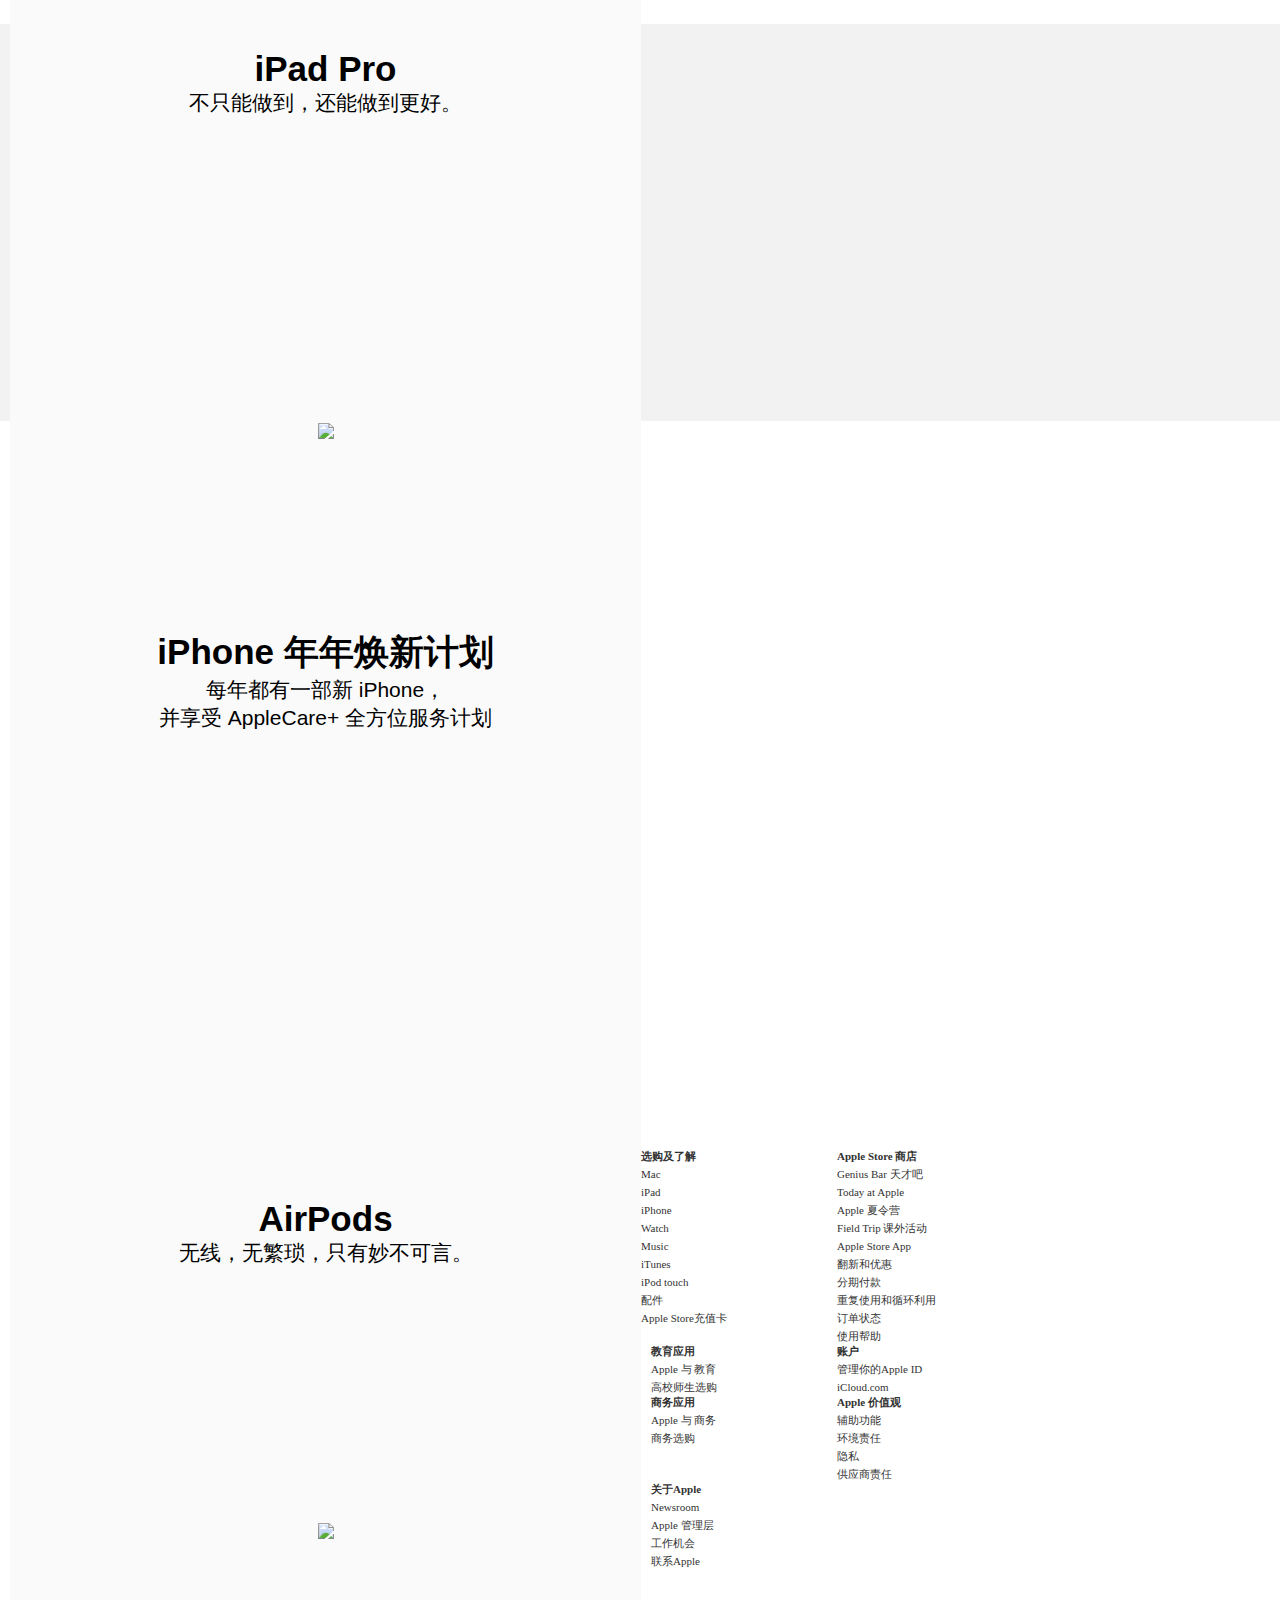
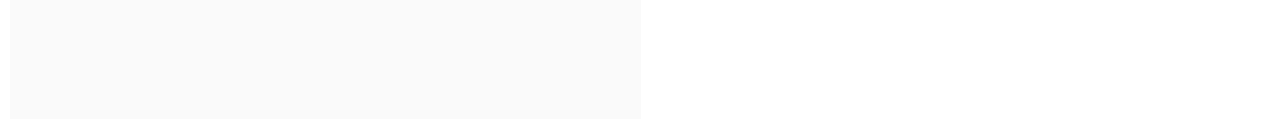
==== commit 1c8e0991: "add" ====
--- a/index.html
+++ b/index.html
@@ -260,6 +260,10 @@
   		text-decoration: none;
   	}
   	
+  	.footer a:hover {
+  		text-decoration: underline;
+  	}
+  	
   	.list {
   		width: 176px;
   		height: auto;
@@ -287,6 +291,18 @@
   	.li-content a{
   		font-size: 11px;
   		color: rgb(51,51,51);
+  	}
+  	
+  	#footer-xuangou {
+  		margin-left: 0px;
+  	}
+  	
+  	#footer-store {
+  		margin-left: 20px;
+  	}
+  	
+  	#footer-store {
+  		
   	}
   	
   </style>
@@ -437,8 +453,6 @@
 						<li class="li-content"><a href="">Apple 与 教育</a></li>
 						<li class="li-content"><a href="">高校师生选购</a></li>
 					</ul>
-				</div>
-				<div id="footer-shangwu" class="list">
 					<ul>
 						<li class="li-header li-content">商务应用</li>
 						<li class="li-content"><a href="">Apple 与 商务</a></li>
@@ -451,8 +465,6 @@
 						<li class="li-content"><a href="">管理你的Apple ID</a></li>
 						<li class="li-content"><a href="">iCloud.com</a></li>
 					</ul>
-				</div>
-				<div id="footer-jiazhiguan" class="list">
 					<ul>
 						<li class="li-header li-content">Apple 价值观</li>
 						<li class="li-content"><a href="">辅助功能</a></li>
@@ -461,6 +473,12 @@
 						<li class="li-content"><a href="">供应商责任</a></li>
 					</ul>
 				</div>
+				<!--<div id="footer-account" class="list">
+					
+				</div>-->
+				<!--<div id="footer-jiazhiguan" class="list">
+					
+				</div>-->
 				<div id="footer-about" class="list">
 					<ul>
 						<li class="li-header li-content">关于Apple</li>
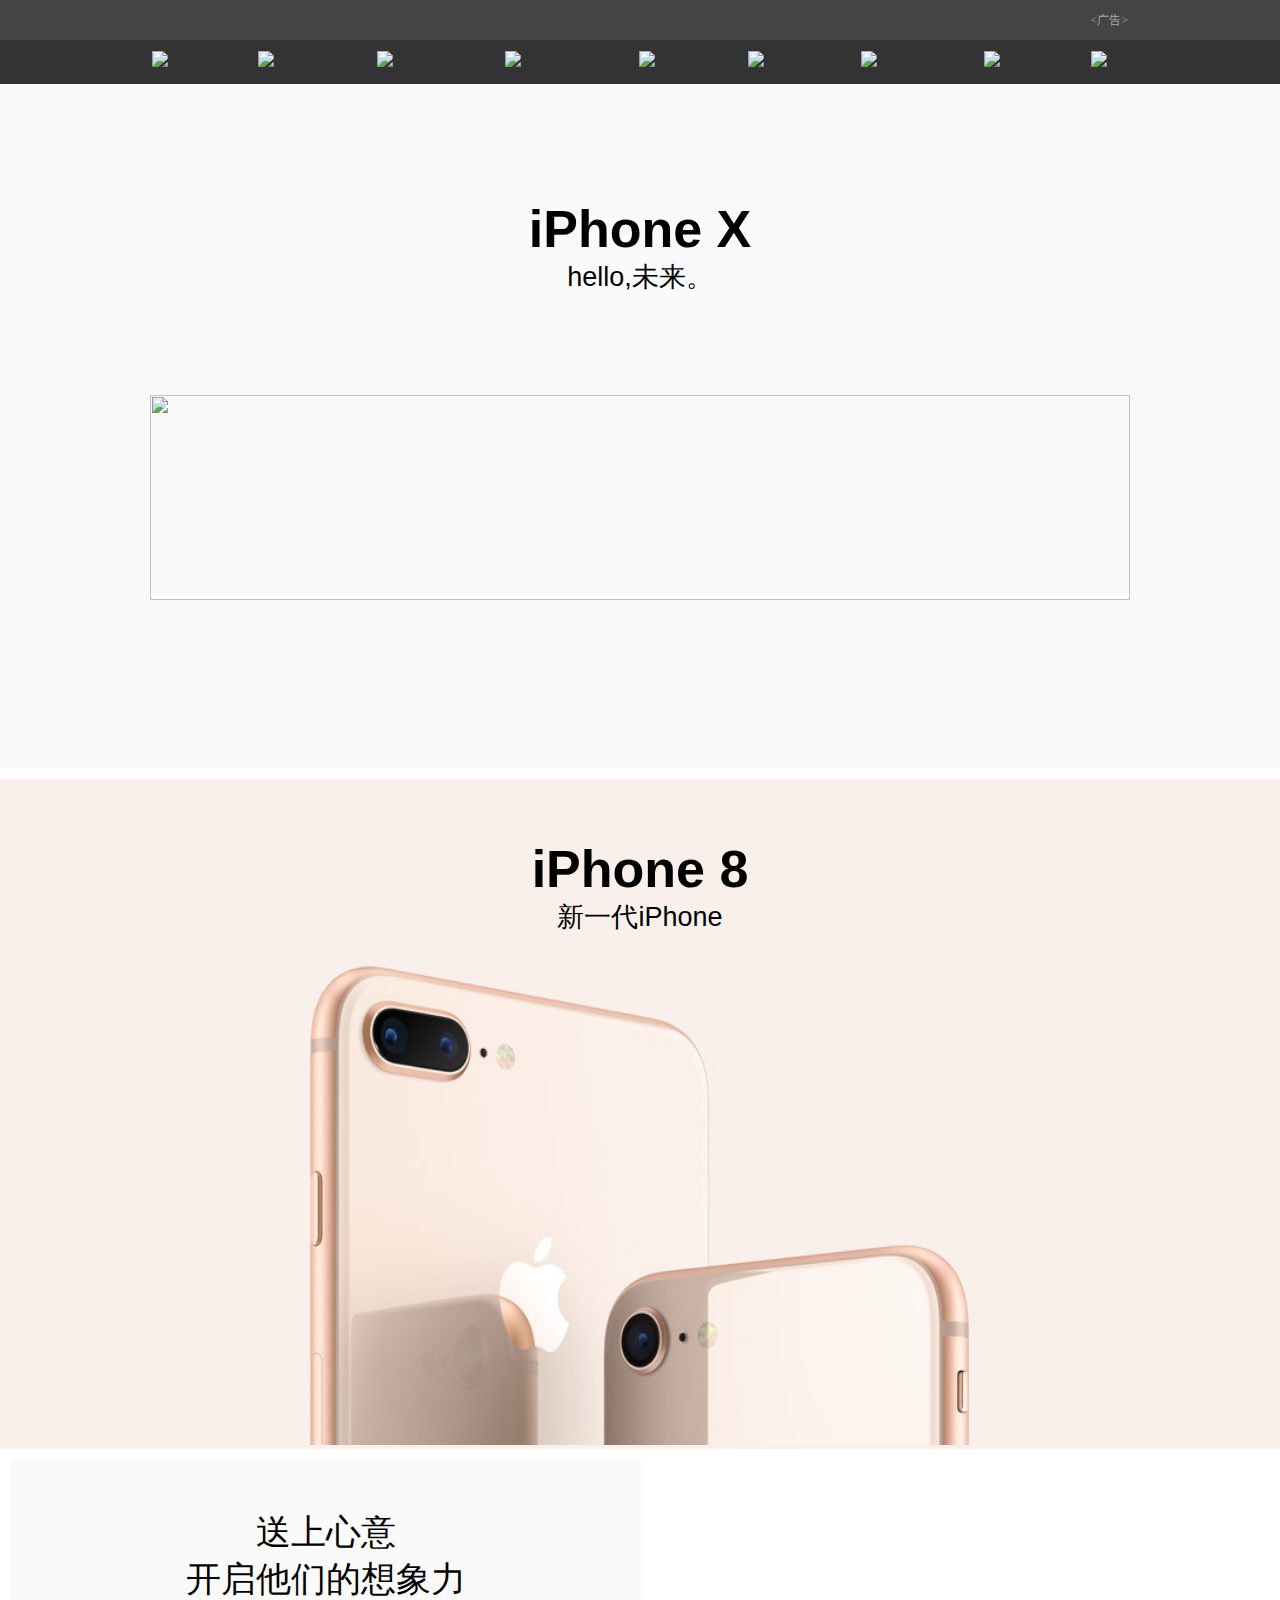
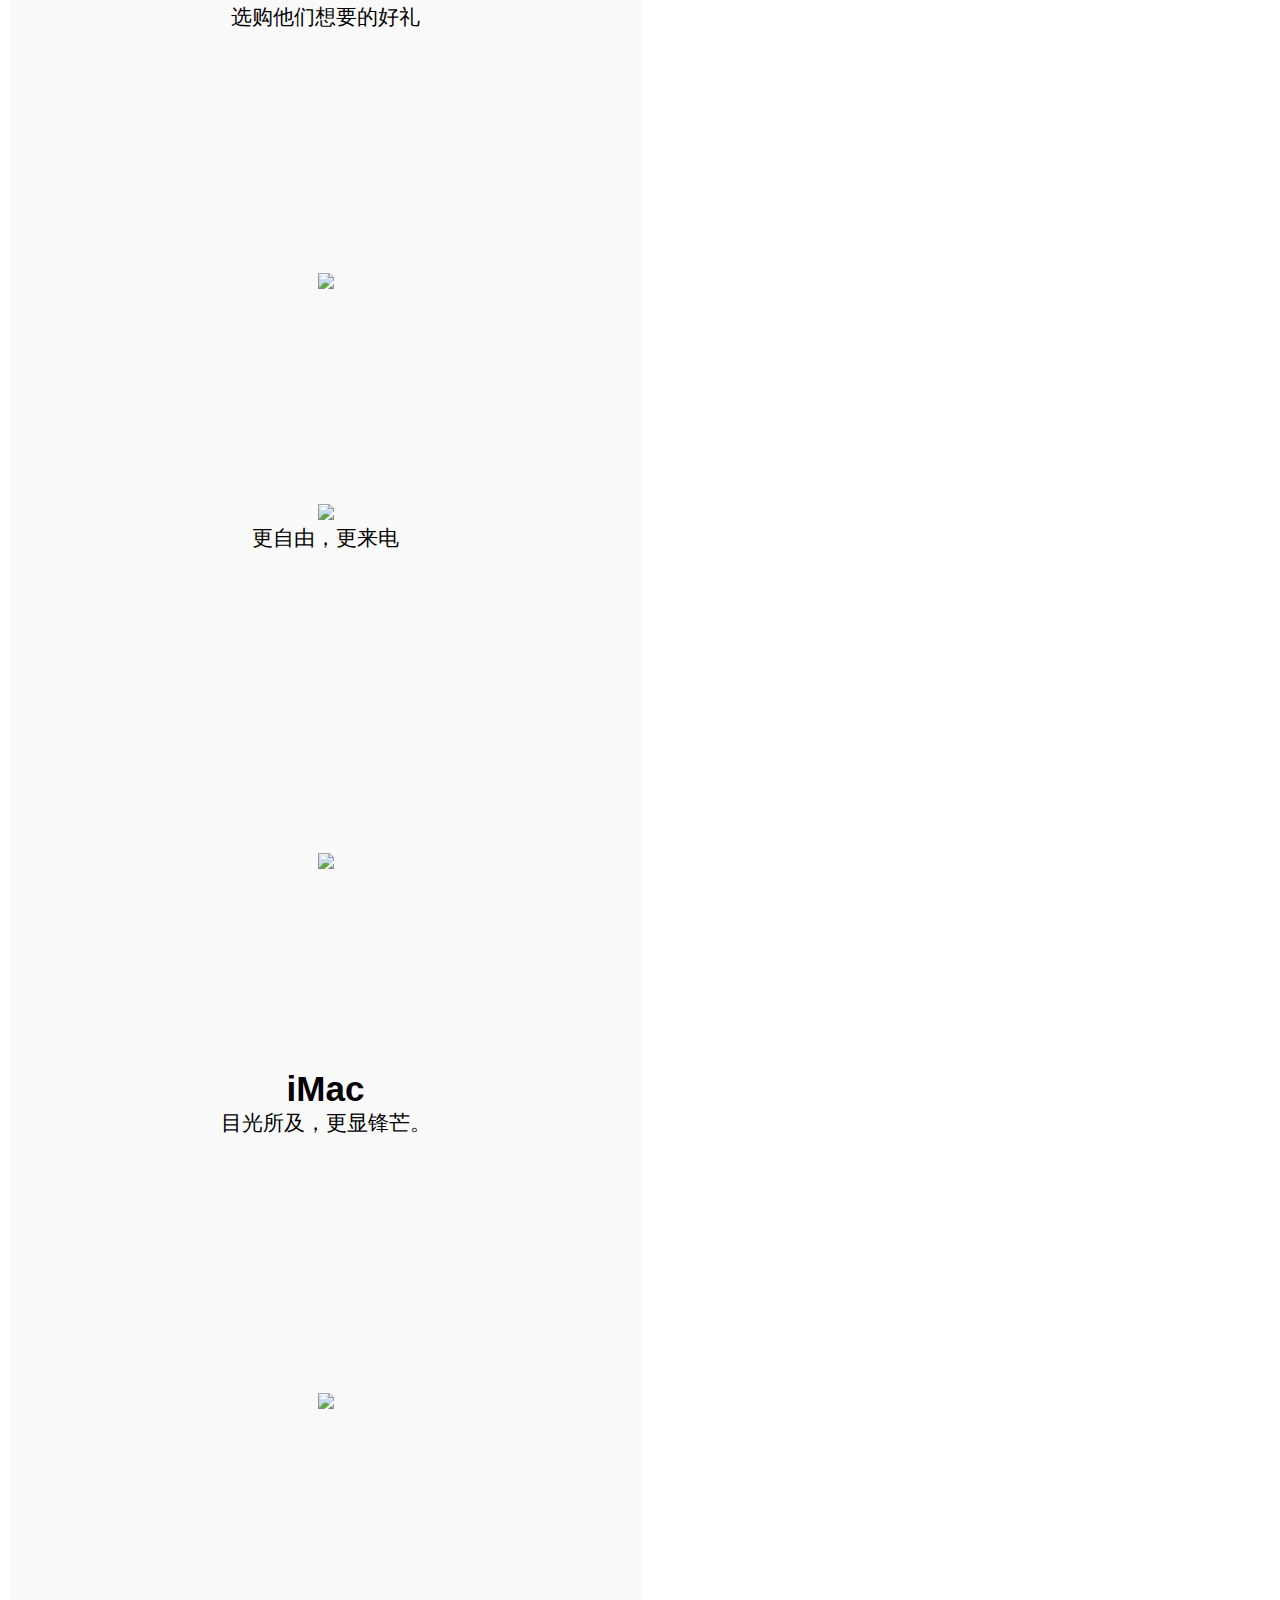
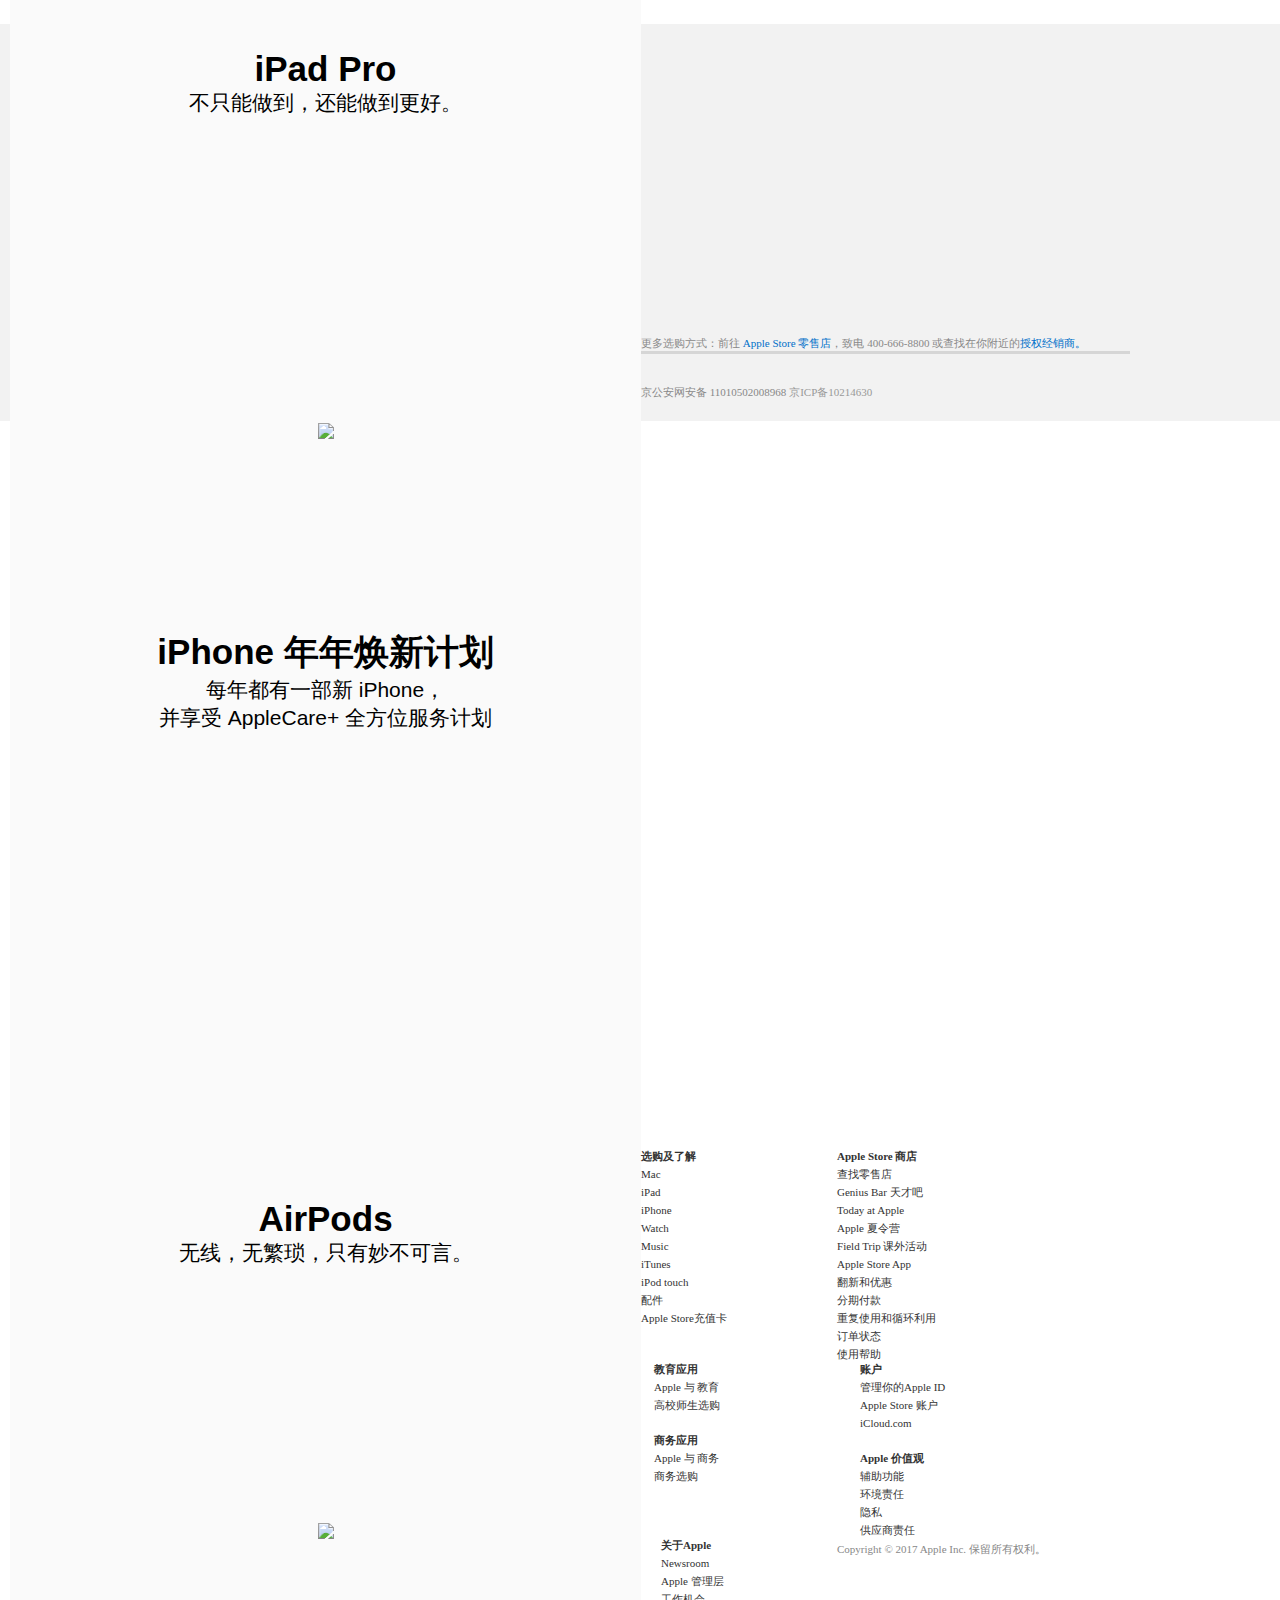
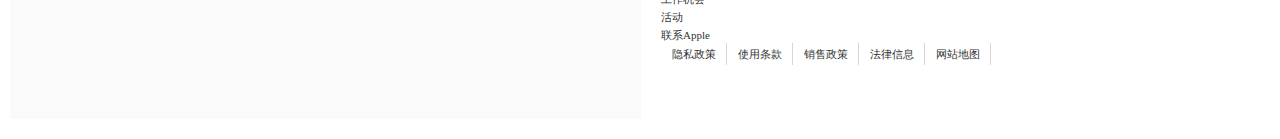
==== commit e9df7b69: "add" ====
--- a/index.html
+++ b/index.html
@@ -21,7 +21,7 @@
   		background-color: #444;
   	}
   	
-  	.header_adv .content {
+  	.header_adv .adv_content {
   		width: 976px;
   		height: 40px;
   		font-size: 12px;
@@ -30,7 +30,7 @@
   		line-height: 40px;
   	}
   	
-  	.header_adv .content span {
+  	.header_adv .adv_content span {
   		float: right;
   	}
   	
@@ -301,8 +301,90 @@
   		margin-left: 20px;
   	}
   	
-  	#footer-store {
+  	#footer-jiaoyu {
+  		margin-left: 13px;
+  	}
+  	
+  	#footer-jiaoyu ul:last-child{
+  		margin-top: 20px;
+  	}
+  	
+  	#footer-account {
+  		margin-left: 30px;
+  	}
+  	
+  	#footer-account ul:last-child{
+  		margin-top: 20px;
+  	}
+  	
+  	#footer-about {
+  		margin-left: 20px;
+  	}
+  	
+  	.content-footer {
+  		margin: 0px auto;
+  		width: 980px;
+  		margin-top: 38px;
+  		border-bottom: solid rgb(214, 214, 214);
+  		color: rgb(136,136,136);
+  		font-size: 11px;
+  	}
+  	
+  	.content-footer a {
+  		color: rgb(0,112,201);
+  	}
+  	
+  	.content-copyright {
+  		width: 980px;
+  		margin: 0px auto;
+  		color: rgb(136,136,136);
+  		font-size: 11px;
+  		line-height: 22px;
+  	}
+  	
+  	#content-link-nav {
+  		height: 22px;
+  	}
+  	
+  	.content-link-description {
+  		display: inline-block;
+  		line-height: 22px;
+  		padding-top: 15px;
+  	}
+  	
+  	.footer-nav {
+  		display: block;
+  		line-height: 22px;
+  		margin-top: 5px;
+  		height: 22px;
+  	}
+  	
+  	.footer-nav div {
+  		float: left;
+  	}
+  	
+  	.footer-nav ul {
+  		display: block;
+  		float: left;
+  		margin-left: 20px;
+  	}
+  	
+  	.footer-nav li {
+  		float: left;
+  		line-height: 22px;
+  		width: 65px;
+  		border-right: 1px solid rgb(214, 214, 214);
+  		text-align: center;
+  	}
+  	
+  	.footer-nav li a {
+  		color: rgb(51, 51, 51);
+  		width: 52px;
   		
+  	}
+  	
+  	.footer-link a{
+  		color: rgb(153, 153, 153);;
   	}
   	
   </style>
@@ -314,7 +396,7 @@
 	<div id="header">
 		<!--广告区域-->
 		<div class="header_adv">
-			<div class="content">
+			<div class="adv_content">
 				<span><广告></span>
 			</div>
 		</div>
@@ -435,6 +517,7 @@
 				<div id="footer-store" class="list">
 					<ul>
 						<li class="li-header li-content">Apple Store 商店</li>
+						<li class="li-content"><a href="">查找零售店</a></li>
 						<li class="li-content"><a href="">Genius Bar 天才吧</a></li>
 						<li class="li-content"><a href="">Today at Apple</a></li>
 						<li class="li-content"><a href="">Apple 夏令营</a></li>
@@ -463,6 +546,7 @@
 					<ul>
 						<li class="li-header li-content">账户</li>
 						<li class="li-content"><a href="">管理你的Apple ID</a></li>
+						<li class="li-content"><a href="">Apple Store 账户</a></li>
 						<li class="li-content"><a href="">iCloud.com</a></li>
 					</ul>
 					<ul>
@@ -473,26 +557,48 @@
 						<li class="li-content"><a href="">供应商责任</a></li>
 					</ul>
 				</div>
-				<!--<div id="footer-account" class="list">
-					
-				</div>-->
-				<!--<div id="footer-jiazhiguan" class="list">
-					
-				</div>-->
 				<div id="footer-about" class="list">
 					<ul>
 						<li class="li-header li-content">关于Apple</li>
 						<li class="li-content"><a href="">Newsroom</a></li>
 						<li class="li-content"><a href="">Apple 管理层</a></li>
 						<li class="li-content"><a href="">工作机会</a></li>
+						<li class="li-content"><a href="">活动</a></li>
 						<li class="li-content"><a href="">联系Apple</a></li>
 					</ul>
 				</div>
 			</div>
 			<div class="content-footer">
-				
+						<span>更多选购方式：前往 <a href="">Apple Store 零售店</a>，致电 400-666-8800 或查找在你附近的<a href="">授权经销商。</a></span>
 			</div>
 			<div class="content-copyright">
+				<div id="content-link-nav">
+					<div class="footer-nav">
+						<div><span>Copyright © 2017 Apple Inc. 保留所有权利。</span></div>
+						<ul>
+							<li><a href="">隐私政策</a></li>
+							<li><a href="">使用条款</a></li>
+							<li><a href="">销售政策</a></li>
+							<li><a href="">法律信息</a></li>
+							<li><a href="">网站地图</a></li>
+						</ul>
+					</div>
+					<div class="footer-link"><span>京公安网安备 11010502008968 <a href="">京ICP备10214630</a></span></div>
+				</div>
+				<!--
+					注意：火狐浏览器无法识别使用 inline-block的，会有高度值偏差，需要我们注意
+					<div id="content-link-nav">
+					<div class="footer-nav"><span></span></div>
+					<div class="footer-nav">
+						<ul>
+							<li><a href="">隐私政策</a></li>
+							<li><a href="">使用条款</a></li>
+							<li><a href="">销售政策</a></li>
+							<li><a href="">法律信息</a></li>
+							<li><a href="">网站地图</a></li>
+						</ul>
+					</div>
+				</div>
 				
 			</div>
 		</div>
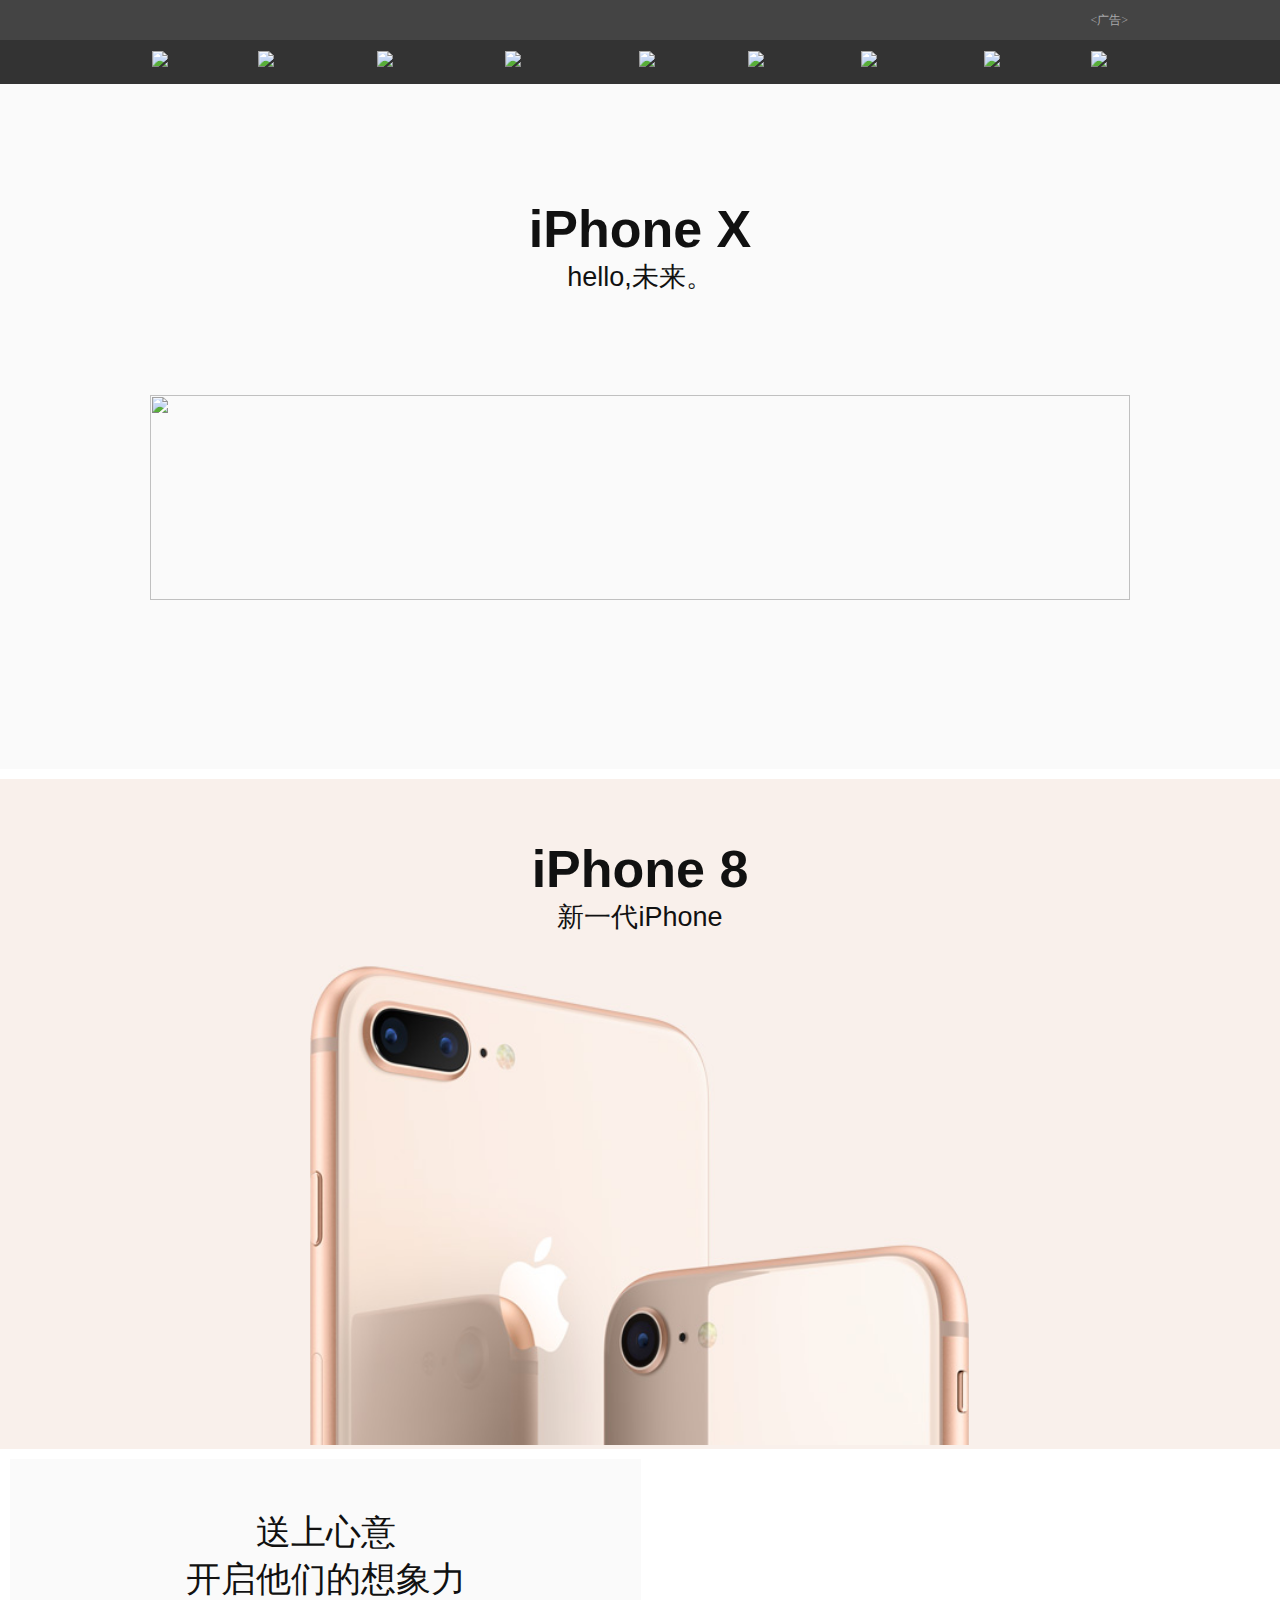
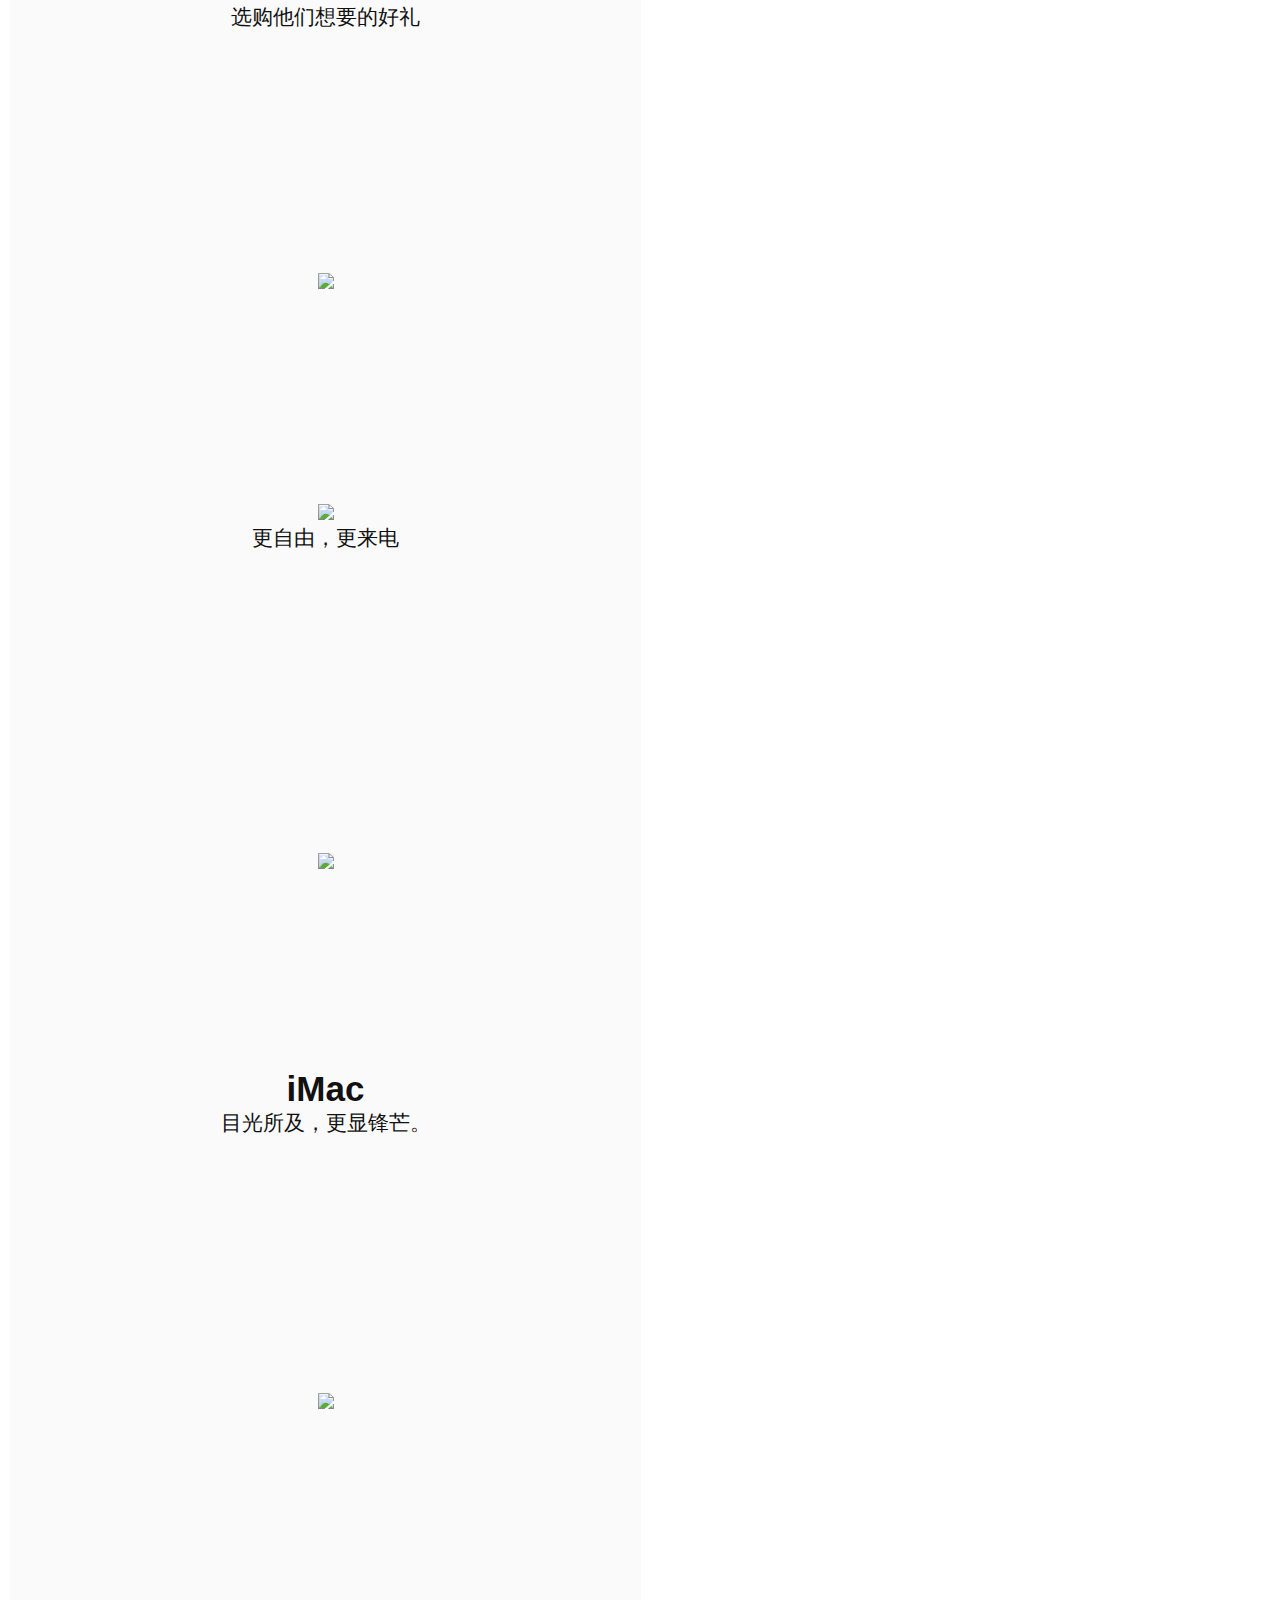
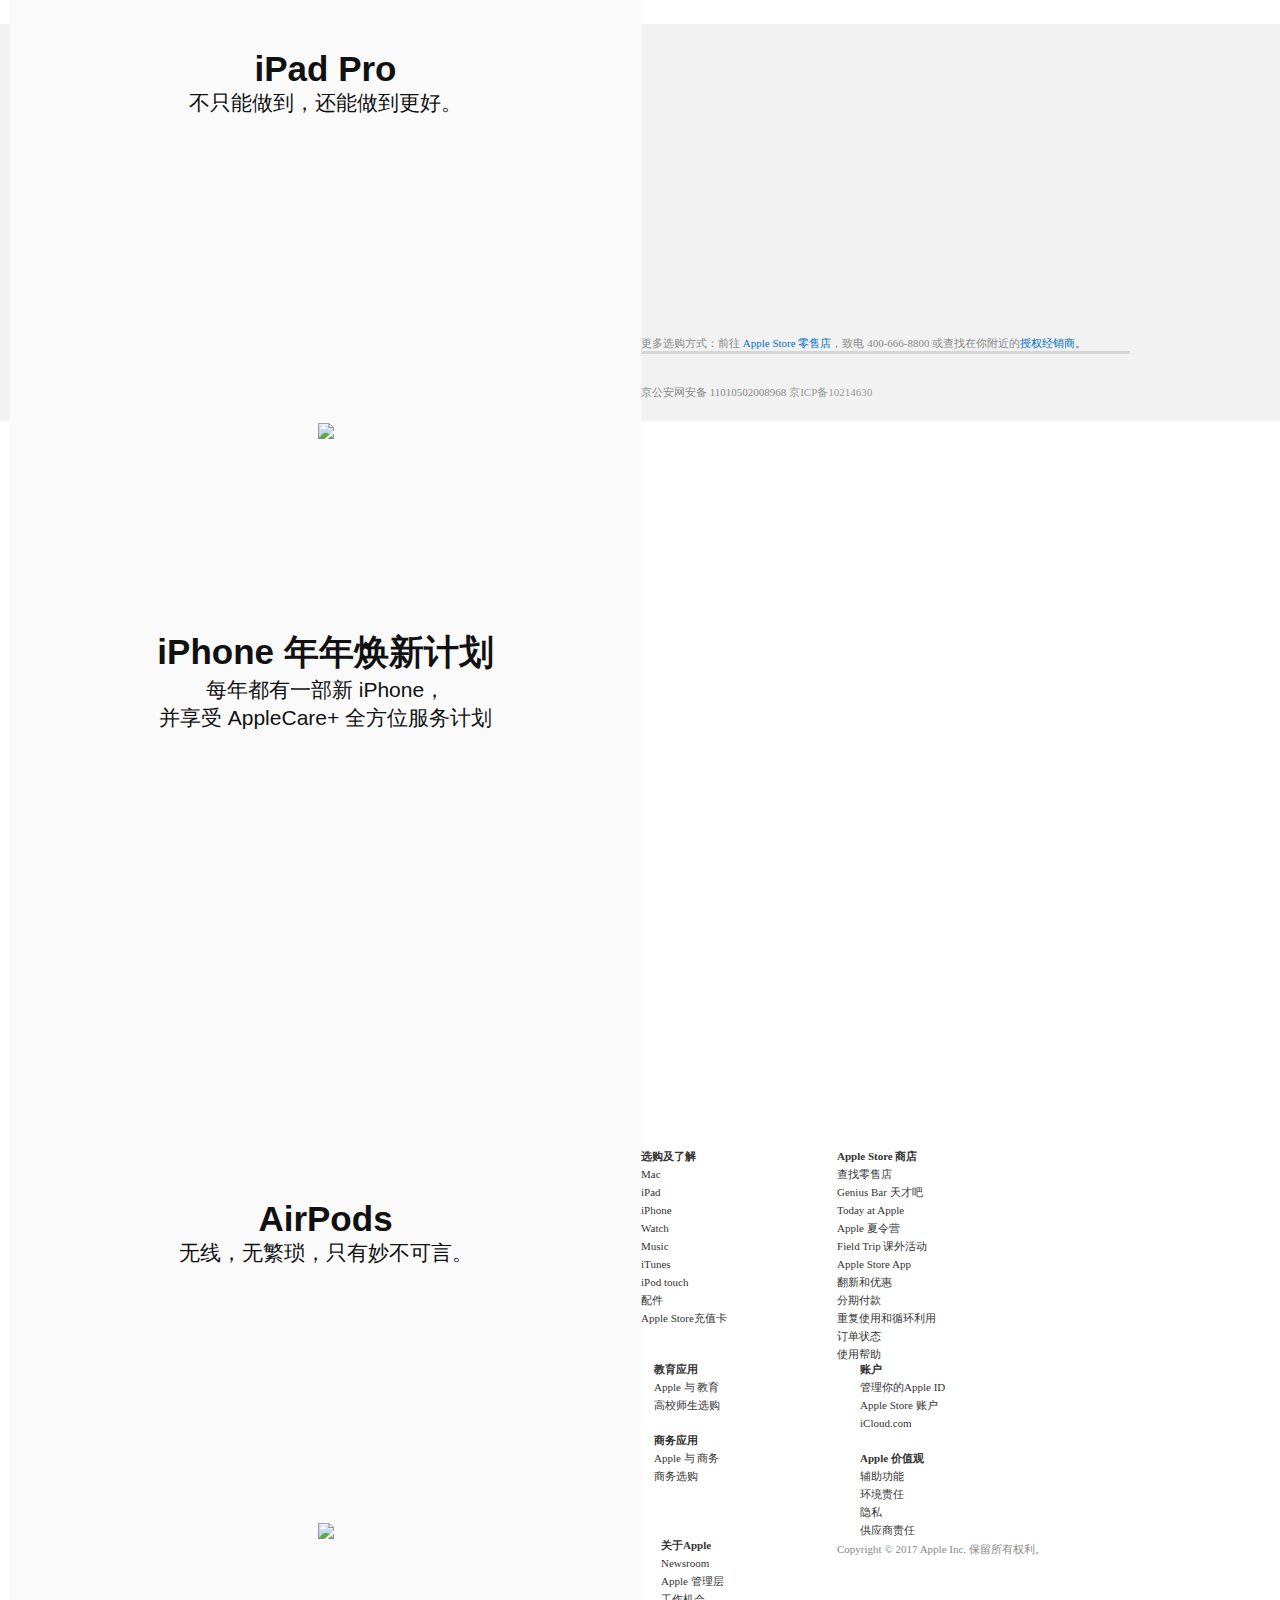
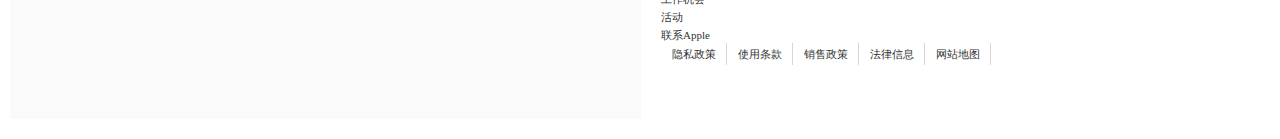
==== commit c9767b34: "add" ====
--- a/index.html
+++ b/index.html
@@ -7,6 +7,11 @@
   <title>Apple(中国)-官方网站</title>
   <link rel="stylesheet" type="text/css" href="css/style.css"/>
   <style type="text/css">
+  	.apple-link {
+  		color: rgb(17,17,17);
+  		text-decoration: none;
+  	}
+  
   	ul {
   		list-style: none;
   	}
@@ -405,12 +410,12 @@
 			<div class="header_navbar">
 				<ul>
 					<li class="nav-icon" style="margin-left: 0px;"><div id="nav_whiteApple"><a href=""><img src="img/index/whiteApple.svg"/></div></a></li>
-					<li class="nav-icon nav-icon-others"><div id="nav_mac"><a href=""><img src="img/index/mac.svg"/></a></div></li>
-					<li class="nav-icon nav-icon-others"><div id="nav_ipad"><a href=""><img src="img/index/ipad.svg"/></a></div></li>
-					<li class="nav-icon nav-icon-others"><div id="nav_iphone"><a href=""><img src="img/index/iphone.svg"/></a></div></li>
-					<li class="nav-icon nav-icon-others"><div id="nav_watch"><a href=""><img src="img/index/watch.svg"/></a></div></li>
-					<li class="nav-icon nav-icon-others"><div id="nav_music"><a href=""><img src="img/index/music.svg"/></a></div></li>
-					<li class="nav-icon nav-icon-others"><div id="nav_support"><a href=""><img src="img/index/support.svg"/></a></div></li>
+					<li class="nav-icon nav-icon-others"><div id="nav_mac"><a href="cn/mac"><img src="img/index/mac.svg"/></a></div></li>
+					<li class="nav-icon nav-icon-others"><div id="nav_ipad"><a href="cn/ipad"><img src="img/index/ipad.svg"/></a></div></li>
+					<li class="nav-icon nav-icon-others"><div id="nav_iphone"><a href="cn/iphone"><img src="img/index/iphone.svg"/></a></div></li>
+					<li class="nav-icon nav-icon-others"><div id="nav_watch"><a href="cn/watch"><img src="img/index/watch.svg"/></a></div></li>
+					<li class="nav-icon nav-icon-others"><div id="nav_music"><a href="cn/music"><img src="img/index/music.svg"/></a></div></li>
+					<li class="nav-icon nav-icon-others"><div id="nav_support"><a href="cn/support"><img src="img/index/support.svg"/></a></div></li>
 					<li class="nav-icon nav-icon-others"><div id="nav_search"><a href=""><img src="img/index/search.svg"/></a></div></li>
 					<li class="nav-icon nav-icon-others"><div id="nav_bag"><a href=""><img src="img/index/bag.svg"/></a></div></li>
 				</ul>
@@ -420,7 +425,8 @@
 	<!-- 内容区域 -->
 	<div id="content">
 		<!--iphonex开始-->
-		<div id="iphone-x">
+		<a href="cn/iphone-x" class="apple-link">
+			<div id="iphone-x">
 			<!--主标题-->
 			<div id="iphone-x-title" class="title">
 				<h2>iPhone X</h2>
@@ -433,8 +439,9 @@
 				<img src="img/index/iphone_x_large.jpg"/>
 			</div>
 		</div>
-		
+		</a>
 		<!--iphone8开始-->
+		<a href="cn/iphone-8" class="apple-link">
 		<div id="iphone-8">
 			<div id="iphone-8-title" class="title">
 				<h2>iPhone 8</h2>
@@ -446,54 +453,69 @@
 				<img src="img/index/iphone_8_large.jpg"/>
 			</div>
 		</div>
+		</a>
 		<!--两边的推销活动-->
+		
 		<div class="sides">
-			<div class="side side-left side-holiday">
-				<div class="side-header">
-					<div class="side-title"><h2>送上心意<br/>开启他们的想象力</h2></div>
-					<div class="side-subtitle"><h3>选购他们想要的好礼</h3></div>
-				</div>
-				<div class="side-img"><img src="img/index/holiday_large.png"/></div>
-			</div>
-			<div class="side side-right side-watch">
-				<div class="side-header">
-					<div class="side-title"><img src="img/index/watch_series_3_promo_large.png"/></div>
-					<div class="side-subtitle"><h3>更自由，更来电</h3></div>
-				</div>
-				<div class="side-img"><img src="img/index/watch_series_3_large.jpg"/></div>
-			</div>
-		</div>
+			<a href="cn/shop/gifts" class="apple-link">
+				<div class="side side-left side-holiday">
+					<div class="side-header">
+						<div class="side-title"><h2>送上心意<br/>开启他们的想象力</h2></div>
+						<div class="side-subtitle"><h3>选购他们想要的好礼</h3></div>
+					</div>
+					<div class="side-img"><img src="img/index/holiday_large.png"/></div>
+				</div>
+			</a>
+			<a href="cn/apple-watch-series-3" class="apple-link">
+				<div class="side side-right side-watch">
+					<div class="side-header">
+						<div class="side-title"><img src="img/index/watch_series_3_promo_large.png"/></div>
+						<div class="side-subtitle"><h3>更自由，更来电</h3></div>
+					</div>
+					<div class="side-img"><img src="img/index/watch_series_3_large.jpg"/></div>
+				</div>
+			</a>
+		</div>
+			
 		<div class="sides sides-2">
-			<div class="side side-left side-imac">
-				<div class="side-header">
-					<div class="side-title"><h2>iMac</h2></div>
-					<div class="side-subtitle"><h3>目光所及，更显锋芒。</h3></div>
-				</div>
-				<div class="side-img"><img src="img/index/imac_large.jpg"/></div>
-			</div>
-			<div class="side side-right side-ipad">
-				<div class="side-header">
-					<div class="side-title"><h2>iPad Pro</h2></div>
-					<div class="side-subtitle"><h3>不只能做到，还能做到更好。</h3></div>
-				</div>
-				<div class="side-img"><img src="img/index/ipad_pro_large.jpg"/></div>
-			</div>
+			<a href="cn/imac" class="apple-link">
+				<div class="side side-left side-imac">
+					<div class="side-header">
+						<div class="side-title"><h2>iMac</h2></div>
+						<div class="side-subtitle"><h3>目光所及，更显锋芒。</h3></div>
+					</div>
+					<div class="side-img"><img src="img/index/imac_large.jpg"/></div>
+				</div>
+			</a>
+			<a href="cn/ipad-pro" class="apple-link">
+				<div class="side side-right side-ipad">
+					<div class="side-header">
+						<div class="side-title"><h2>iPad Pro</h2></div>
+						<div class="side-subtitle"><h3>不只能做到，还能做到更好。</h3></div>
+					</div>
+					<div class="side-img"><img src="img/index/ipad_pro_large.jpg"/></div>
+				</div>
+			</a>
 		</div>
 		<div class="sides sides-2 sides-3">
-			<div class="side side-left side-huanxin">
-				<div class="side-header">
-					<div class="side-title"><h2>iPhone 年年焕新计划</h2></div>
-					<div class="side-subtitle"><h3>每年都有一部新 iPhone，<br />并享受 AppleCare+ 全方位服务计划</h3></div>
-				</div>
-				<div class="side-img"></div>
-			</div>
-			<div class="side side-right side-airpods">
-				<div class="side-header">
-					<div class="side-title"><h2>AirPods</h2></div>
-					<div class="side-subtitle"><h3>无线，无繁琐，只有妙不可言。</h3></div>
-				</div>
-				<div class="side-img"><img src="img/index/airpods_large.jpg"/></div>
-			</div>
+			<a href="cn/shop/iphone/iphone-upgrade-program" class="apple-link">
+				<div class="side side-left side-huanxin">
+					<div class="side-header">
+						<div class="side-title"><h2>iPhone 年年焕新计划</h2></div>
+						<div class="side-subtitle"><h3>每年都有一部新 iPhone，<br />并享受 AppleCare+ 全方位服务计划</h3></div>
+					</div>
+					<div class="side-img"></div>
+				</div>
+			</a>
+			<a href="cn/airpods" class="apple-link">
+				<div class="side side-right side-airpods">
+					<div class="side-header">
+						<div class="side-title"><h2>AirPods</h2></div>
+						<div class="side-subtitle"><h3>无线，无繁琐，只有妙不可言。</h3></div>
+					</div>
+					<div class="side-img"><img src="img/index/airpods_large.jpg"/></div>
+				</div>
+			</a>
 		</div>
 	</div>
 	<!--页脚-->
@@ -503,15 +525,15 @@
 				<div id="footer-xuangou" class="list">
 					<ul>
 						<li class="li-header li-content">选购及了解</li>
-						<li class="li-content"><a href="">Mac</a></li>
-						<li class="li-content"><a href="">iPad</a></li>
-						<li class="li-content"><a href="">iPhone</a></li>
-						<li class="li-content"><a href="">Watch</a></li>
+						<li class="li-content"><a href="cn/mac">Mac</a></li>
+						<li class="li-content"><a href="cn/ipad">iPad</a></li>
+						<li class="li-content"><a href="cn/iphone">iPhone</a></li>
+						<li class="li-content"><a href="cn/watch">Watch</a></li>
 						<li class="li-content"><a href="">Music</a></li>
 						<li class="li-content"><a href="">iTunes</a></li>
 						<li class="li-content"><a href="">iPod touch</a></li>
-						<li class="li-content"><a href="">配件</a></li>
-						<li class="li-content"><a href="">Apple Store充值卡</a></li>
+						<li class="li-content"><a href="cn/shop/accessories/all-accessories">配件</a></li>
+						<li class="li-content"><a href="cn/itunes/gifts">Apple Store充值卡</a></li>
 					</ul>
 				</div>
 				<div id="footer-store" class="list">
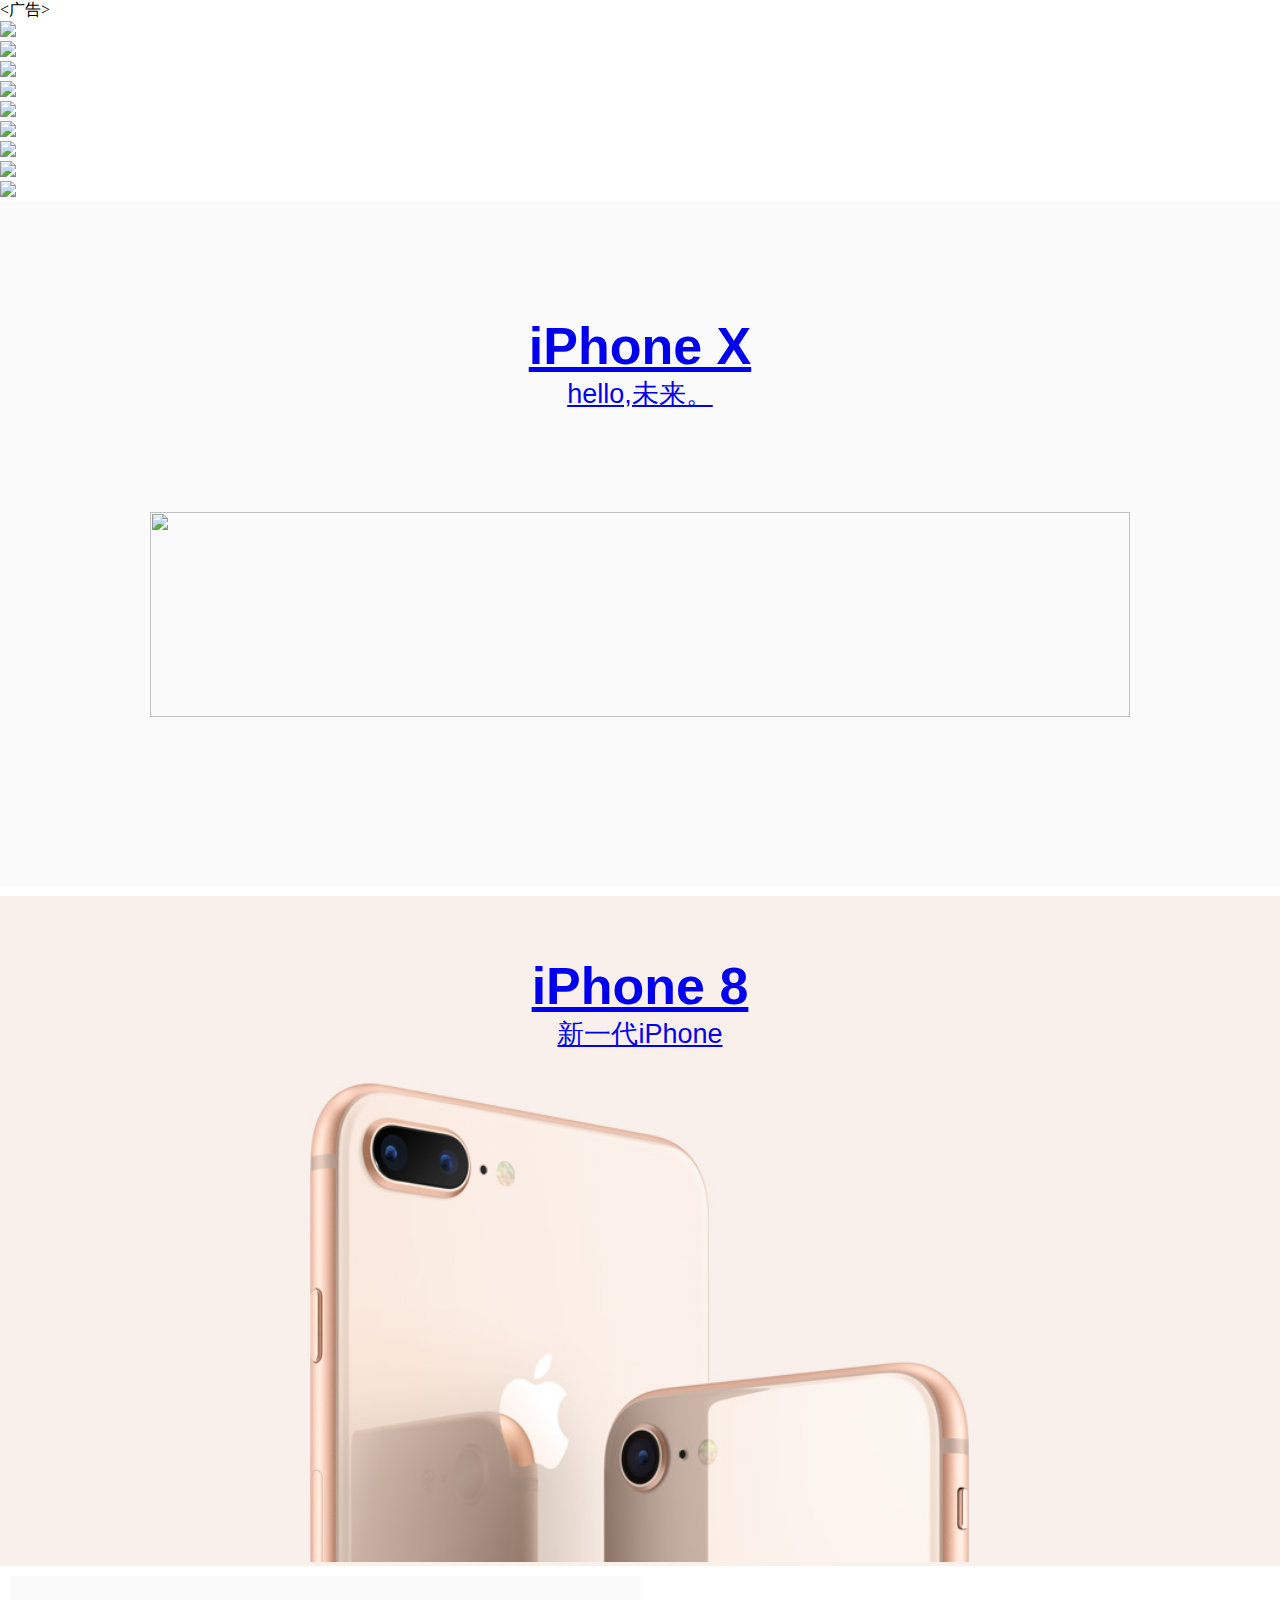
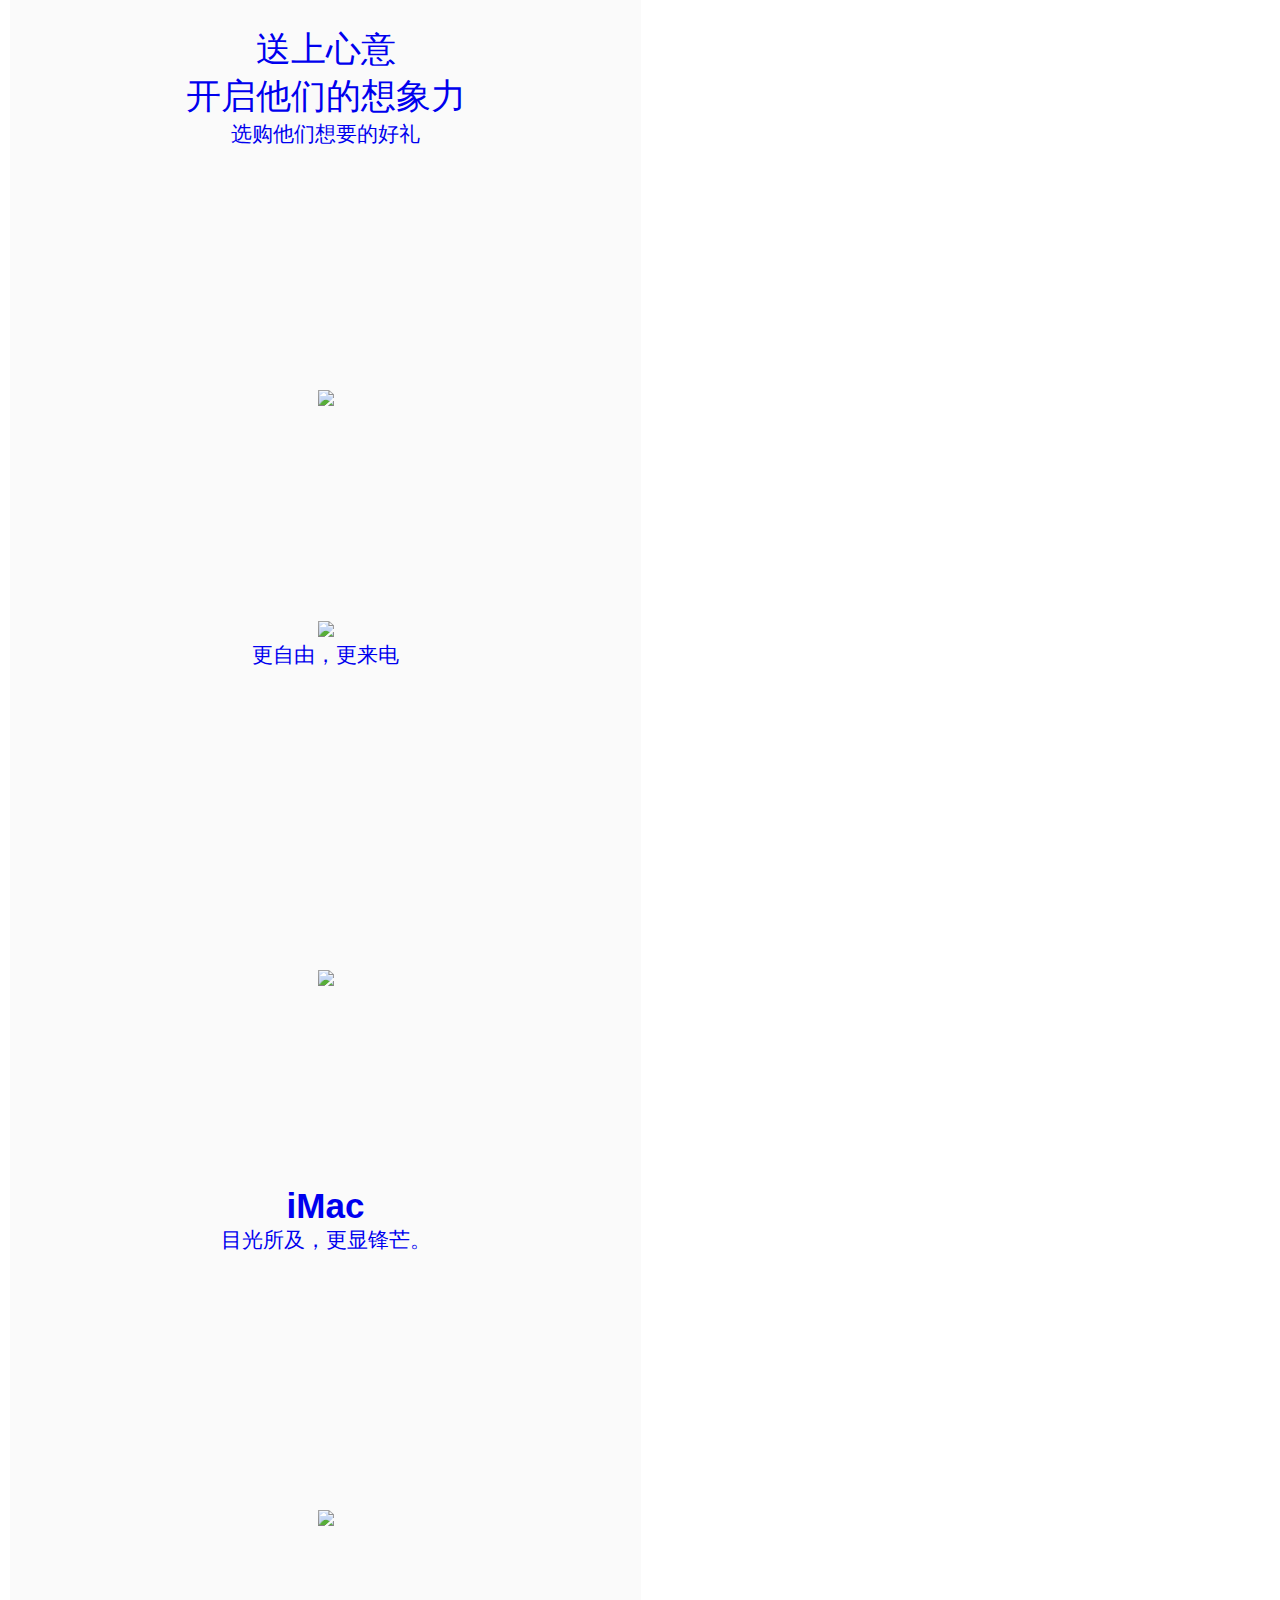
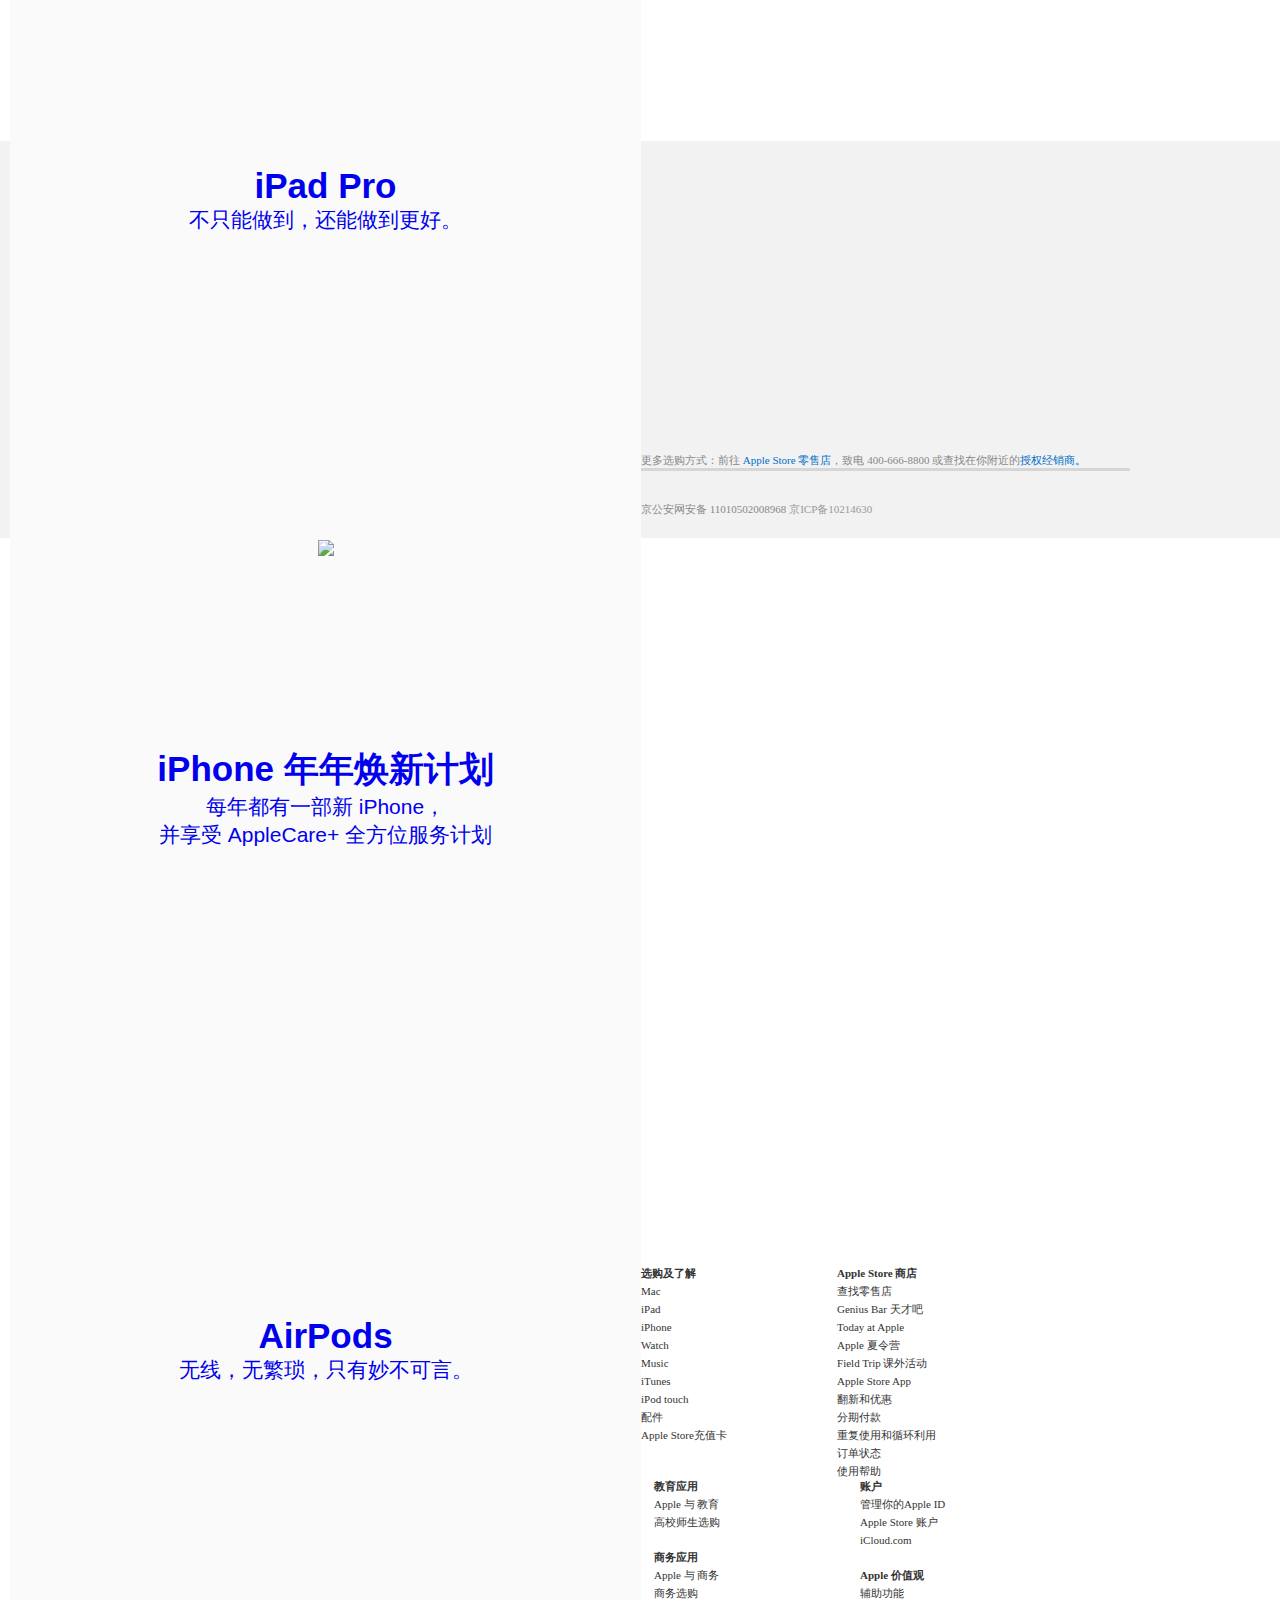
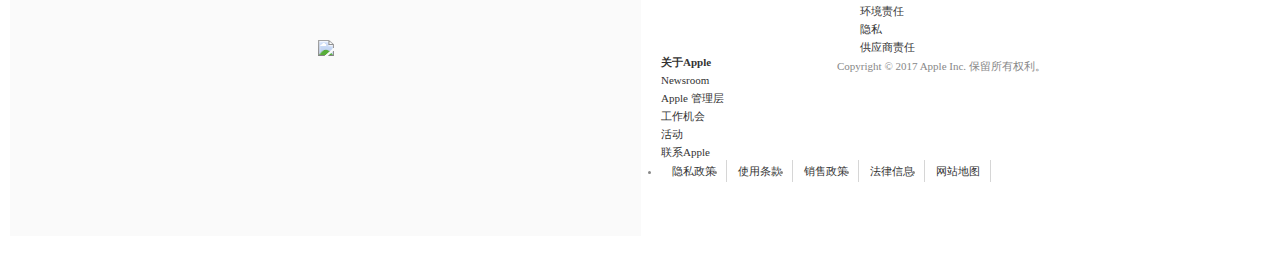
==== commit ea0167bb: "add" ====
--- a/index.html
+++ b/index.html
@@ -5,106 +5,10 @@
   <meta name="viewport" content="width=device-width, initial-scale=1.0">
   <meta http-equiv="X-UA-Compatible" content="ie=edge">
   <title>Apple(中国)-官方网站</title>
+  <link rel="shortcut icon" href="img/icon.png" />
   <link rel="stylesheet" type="text/css" href="css/style.css"/>
   <style type="text/css">
-  	.apple-link {
-  		color: rgb(17,17,17);
-  		text-decoration: none;
-  	}
-  
-  	ul {
-  		list-style: none;
-  	}
-  	
-  	#header {
-  		width: 100%;
-  		height: 84px;
-  	}
-  	
-  	.header_adv{
-  		height: 40px;
-  		background-color: #444;
-  	}
-  	
-  	.header_adv .adv_content {
-  		width: 976px;
-  		height: 40px;
-  		font-size: 12px;
-  		color: #a8a8aa;
-  		margin: auto;
-  		line-height: 40px;
-  	}
-  	
-  	.header_adv .adv_content span {
-  		float: right;
-  	}
-  	
-  	.header_content{
-  		height: 44px;
-  		margin: auto;
-  		background-color: rgba(0,0,0,0.8);
-  	}
-  	
-  	.header_navbar {
-  		position: absolute;
-  		left: 50%;
-  		width: 1000px;
-  		margin-left: -500px;
-  		height: 44px;
-  	}
-  	
-  	.header_navbar ul {
-  		width: 1000px;
-  		margin: auto 0px;
-  	}
-  	
-  	.header_navbar li {
-  		height: 44px;
-  		line-height: 44px;
-  		float: left;
-  		text-align: center;
-  	}
-  	
-  	.nav-icon-others {
-  		margin-left: 71.9px;
-  	}
-  	
-  	#nav_whiteApple {
-  		margin-left: 10px;
-  		width: 20px;
-  	}
-  	
-  	#nav_mac {
-  		width: 48px;
-  	}
-  	
-  	#nav_ipad {
-  		width: 47px;
-  	}
-  	
-  	#nav_iphone {
-  		width: 64px;
-  	}
-  	
-  	#nav_watch {
-  		width: 60px;
-  	}
-  	
-  	#nav_support {
-  		width: 66px;
-  	}
-  	
-  	#nav_search {
-  		width: 36px;
-  	}
-  	
-  	#nav_bag {
-  		width: 34px;
-  	}
-  	
-  	.nav-icon:hover {
-  		opacity: 0.7;
-  	}
+  	
   	
   	#content {
   		font-family: "SF Pro Display", "SF Pro Icons", "Helvetica Neue", "Helvetica", "Arial", sans-serif;
@@ -410,12 +314,12 @@
 			<div class="header_navbar">
 				<ul>
 					<li class="nav-icon" style="margin-left: 0px;"><div id="nav_whiteApple"><a href=""><img src="img/index/whiteApple.svg"/></div></a></li>
-					<li class="nav-icon nav-icon-others"><div id="nav_mac"><a href="cn/mac"><img src="img/index/mac.svg"/></a></div></li>
-					<li class="nav-icon nav-icon-others"><div id="nav_ipad"><a href="cn/ipad"><img src="img/index/ipad.svg"/></a></div></li>
-					<li class="nav-icon nav-icon-others"><div id="nav_iphone"><a href="cn/iphone"><img src="img/index/iphone.svg"/></a></div></li>
-					<li class="nav-icon nav-icon-others"><div id="nav_watch"><a href="cn/watch"><img src="img/index/watch.svg"/></a></div></li>
-					<li class="nav-icon nav-icon-others"><div id="nav_music"><a href="cn/music"><img src="img/index/music.svg"/></a></div></li>
-					<li class="nav-icon nav-icon-others"><div id="nav_support"><a href="cn/support"><img src="img/index/support.svg"/></a></div></li>
+					<li class="nav-icon nav-icon-others"><div id="nav_mac"><a href="cn/mac/"><img src="img/index/mac.svg"/></a></div></li>
+					<li class="nav-icon nav-icon-others"><div id="nav_ipad"><a href="cn/ipad/"><img src="img/index/ipad.svg"/></a></div></li>
+					<li class="nav-icon nav-icon-others"><div id="nav_iphone"><a href="cn/iphone/"><img src="img/index/iphone.svg"/></a></div></li>
+					<li class="nav-icon nav-icon-others"><div id="nav_watch"><a href="cn/watch/"><img src="img/index/watch.svg"/></a></div></li>
+					<li class="nav-icon nav-icon-others"><div id="nav_music"><a href="cn/music/"><img src="img/index/music.svg"/></a></div></li>
+					<li class="nav-icon nav-icon-others"><div id="nav_support"><a href="cn/support/"><img src="img/index/support.svg"/></a></div></li>
 					<li class="nav-icon nav-icon-others"><div id="nav_search"><a href=""><img src="img/index/search.svg"/></a></div></li>
 					<li class="nav-icon nav-icon-others"><div id="nav_bag"><a href=""><img src="img/index/bag.svg"/></a></div></li>
 				</ul>
@@ -529,83 +433,83 @@
 						<li class="li-content"><a href="cn/ipad">iPad</a></li>
 						<li class="li-content"><a href="cn/iphone">iPhone</a></li>
 						<li class="li-content"><a href="cn/watch">Watch</a></li>
-						<li class="li-content"><a href="">Music</a></li>
-						<li class="li-content"><a href="">iTunes</a></li>
-						<li class="li-content"><a href="">iPod touch</a></li>
-						<li class="li-content"><a href="cn/shop/accessories/all-accessories">配件</a></li>
+						<li class="li-content"><a href="cn/music">Music</a></li>
+						<li class="li-content"><a href="cn/itunes">iTunes</a></li>
+						<li class="li-content"><a href="cn/ipod-touch">iPod touch</a></li>
+						<li class="li-content"><a href="cn/shop/goto/buy_accessories">配件</a></li>
 						<li class="li-content"><a href="cn/itunes/gifts">Apple Store充值卡</a></li>
 					</ul>
 				</div>
 				<div id="footer-store" class="list">
 					<ul>
 						<li class="li-header li-content">Apple Store 商店</li>
-						<li class="li-content"><a href="">查找零售店</a></li>
-						<li class="li-content"><a href="">Genius Bar 天才吧</a></li>
-						<li class="li-content"><a href="">Today at Apple</a></li>
-						<li class="li-content"><a href="">Apple 夏令营</a></li>
-						<li class="li-content"><a href="">Field Trip 课外活动</a></li>
-						<li class="li-content"><a href="">Apple Store App</a></li>
-						<li class="li-content"><a href="">翻新和优惠</a></li>
-						<li class="li-content"><a href="">分期付款</a></li>
-						<li class="li-content"><a href="">重复使用和循环利用</a></li>
-						<li class="li-content"><a href="">订单状态</a></li>
-						<li class="li-content"><a href="">使用帮助</a></li>
+						<li class="li-content"><a href="cn/retail">查找零售店</a></li>
+						<li class="li-content"><a href="cn/retail/geniusbar">Genius Bar 天才吧</a></li>
+						<li class="li-content"><a href="cn/today">Today at Apple</a></li>
+						<li class="li-content"><a href="cn/retail/camp/notify.html">Apple 夏令营</a></li>
+						<li class="li-content"><a href="cn/retail/fieldtrip">Field Trip 课外活动</a></li>
+						<li class="li-content"><a href="cn/app/apple-store/id375380948?mt=8">Apple Store App</a></li>
+						<li class="li-content"><a href="cn-k12/shop/browse/home/specialdeals">翻新和优惠</a></li>
+						<li class="li-content"><a href="cn-k12/shop/browse/finance/installment">分期付款</a></li>
+						<li class="li-content"><a href="cn/recycling">重复使用和循环利用</a></li>
+						<li class="li-content"><a href="cn-k12/shop/account/home">订单状态</a></li>
+						<li class="li-content"><a href="cn-k12/shop/help">使用帮助</a></li>
 					</ul>
 				</div>
 				<div id="footer-jiaoyu" class="list">
 					<ul>
 						<li class="li-header li-content">教育应用</li>
-						<li class="li-content"><a href="">Apple 与 教育</a></li>
-						<li class="li-content"><a href="">高校师生选购</a></li>
+						<li class="li-content"><a href="cn/education">Apple 与 教育</a></li>
+						<li class="li-content"><a href="cn-k12/shop">高校师生选购</a></li>
 					</ul>
 					<ul>
 						<li class="li-header li-content">商务应用</li>
-						<li class="li-content"><a href="">Apple 与 商务</a></li>
-						<li class="li-content"><a href="">商务选购</a></li>
+						<li class="li-content"><a href="cn/business">Apple 与 商务</a></li>
+						<li class="li-content"><a href="cn/retail/business">商务选购</a></li>
 					</ul>
 				</div>
 				<div id="footer-account" class="list">
 					<ul>
 						<li class="li-header li-content">账户</li>
-						<li class="li-content"><a href="">管理你的Apple ID</a></li>
-						<li class="li-content"><a href="">Apple Store 账户</a></li>
-						<li class="li-content"><a href="">iCloud.com</a></li>
+						<li class="li-content"><a href="cn/appleid">管理你的Apple ID</a></li>
+						<li class="li-content"><a href="cn/shop/account/home">Apple Store 账户</a></li>
+						<li class="li-content"><a href="https://www.icloud.com/">iCloud.com</a></li>
 					</ul>
 					<ul>
 						<li class="li-header li-content">Apple 价值观</li>
-						<li class="li-content"><a href="">辅助功能</a></li>
-						<li class="li-content"><a href="">环境责任</a></li>
-						<li class="li-content"><a href="">隐私</a></li>
-						<li class="li-content"><a href="">供应商责任</a></li>
+						<li class="li-content"><a href="cn/accessibility">辅助功能</a></li>
+						<li class="li-content"><a href="cn/environment">环境责任</a></li>
+						<li class="li-content"><a href="cn/privacy">隐私</a></li>
+						<li class="li-content"><a href="cn/supplier-responsibility">供应商责任</a></li>
 					</ul>
 				</div>
 				<div id="footer-about" class="list">
 					<ul>
 						<li class="li-header li-content">关于Apple</li>
-						<li class="li-content"><a href="">Newsroom</a></li>
-						<li class="li-content"><a href="">Apple 管理层</a></li>
-						<li class="li-content"><a href="">工作机会</a></li>
-						<li class="li-content"><a href="">活动</a></li>
-						<li class="li-content"><a href="">联系Apple</a></li>
+						<li class="li-content"><a href="cn/newsroom">Newsroom</a></li>
+						<li class="li-content"><a href="cn/leadership">Apple 管理层</a></li>
+						<li class="li-content"><a href="jobs/cn">工作机会</a></li>
+						<li class="li-content"><a href="cn/apple-events">活动</a></li>
+						<li class="li-content"><a href="cn/contact">联系Apple</a></li>
 					</ul>
 				</div>
 			</div>
 			<div class="content-footer">
-						<span>更多选购方式：前往 <a href="">Apple Store 零售店</a>，致电 400-666-8800 或查找在你附近的<a href="">授权经销商。</a></span>
+						<span>更多选购方式：前往 <a href="cn/retail/">Apple Store 零售店</a>，致电 400-666-8800 或查找在你附近的<a href="cn/zh/">授权经销商。</a></span>
 			</div>
 			<div class="content-copyright">
 				<div id="content-link-nav">
 					<div class="footer-nav">
 						<div><span>Copyright © 2017 Apple Inc. 保留所有权利。</span></div>
 						<ul>
-							<li><a href="">隐私政策</a></li>
-							<li><a href="">使用条款</a></li>
-							<li><a href="">销售政策</a></li>
-							<li><a href="">法律信息</a></li>
-							<li><a href="">网站地图</a></li>
+							<li><a href="cn/privacy/privacy-policy">隐私政策</a></li>
+							<li><a href="cn/legal/terms/site.html">使用条款</a></li>
+							<li><a href="cn/shop/goto/help/sales_refunds">销售政策</a></li>
+							<li><a href="cn/legal">法律信息</a></li>
+							<li><a href="cn/sitemap">网站地图</a></li>
 						</ul>
 					</div>
-					<div class="footer-link"><span>京公安网安备 11010502008968 <a href="">京ICP备10214630</a></span></div>
+					<div class="footer-link"><span>京公安网安备 11010502008968 <a href="http://www.miibeian.gov.cn" target="_blank">京ICP备10214630</a></span></div>
 				</div>
 				<!--
 					注意：火狐浏览器无法识别使用 inline-block的，会有高度值偏差，需要我们注意
